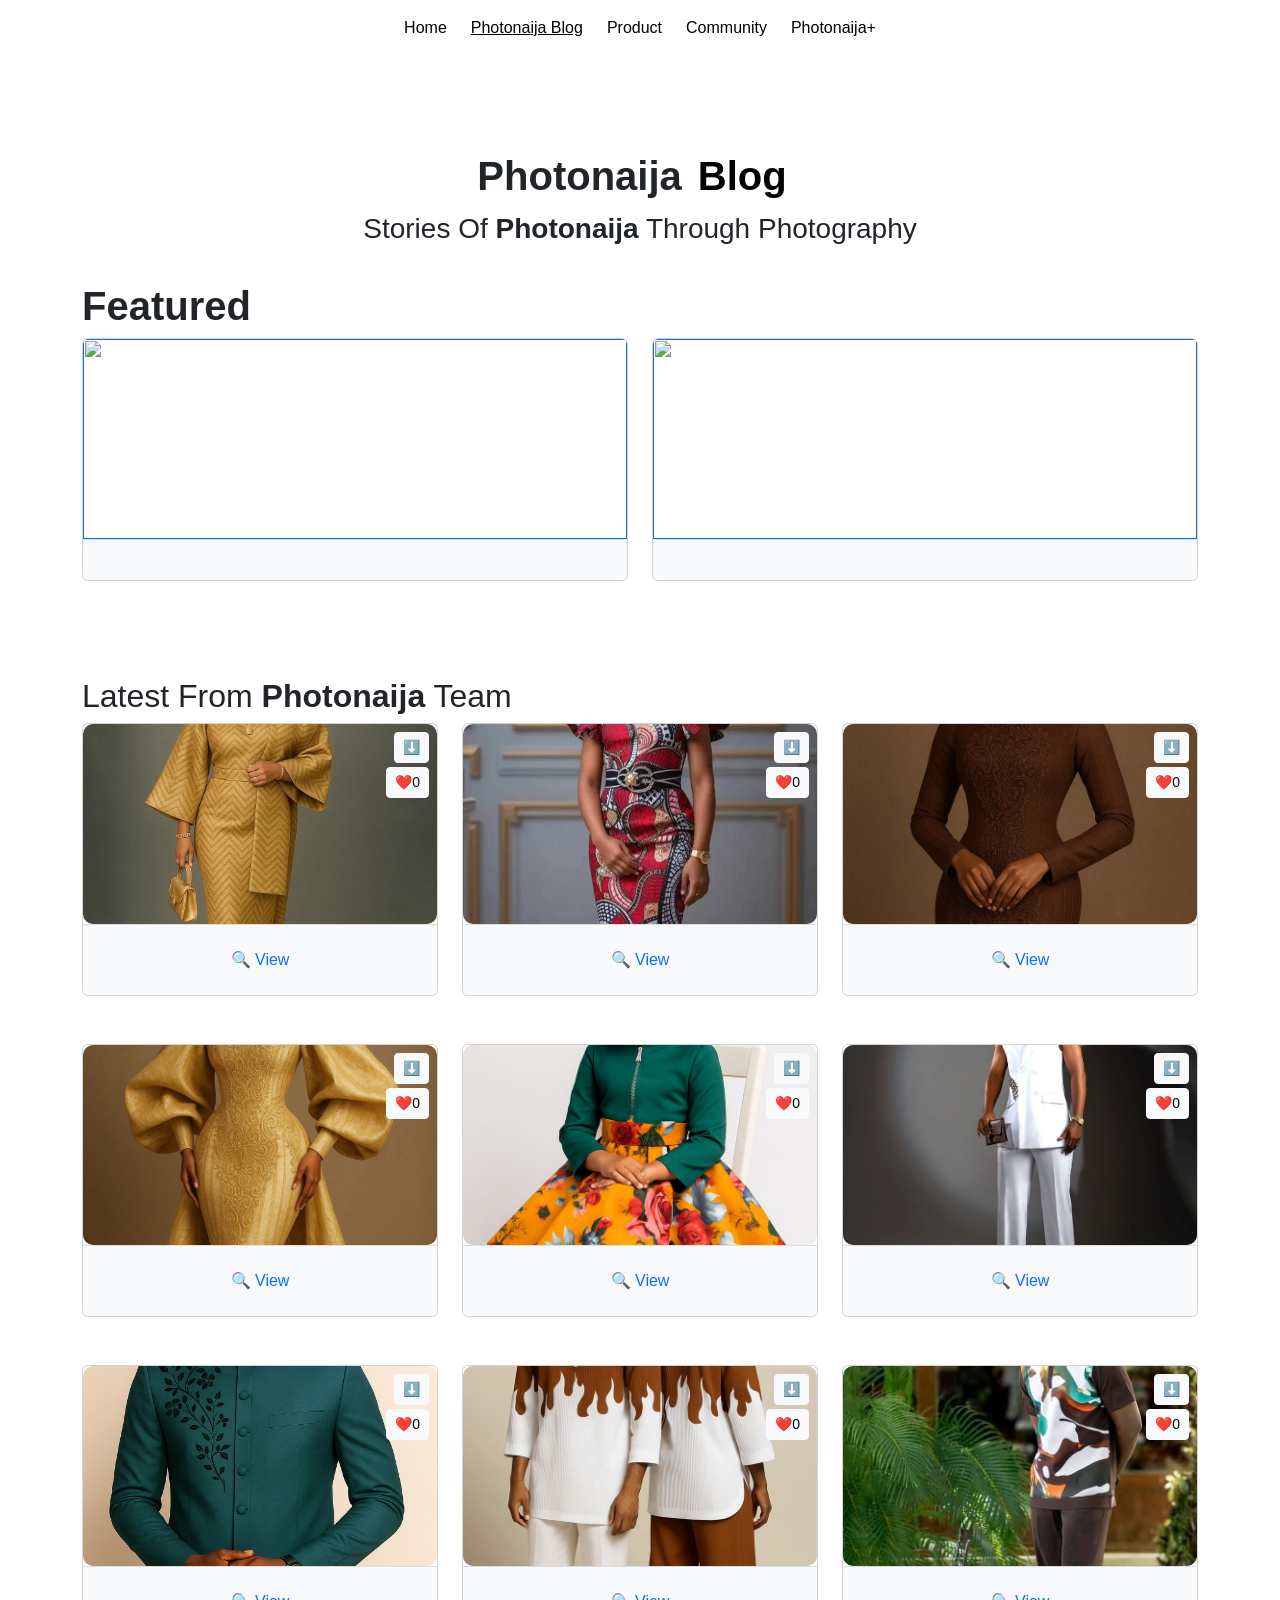
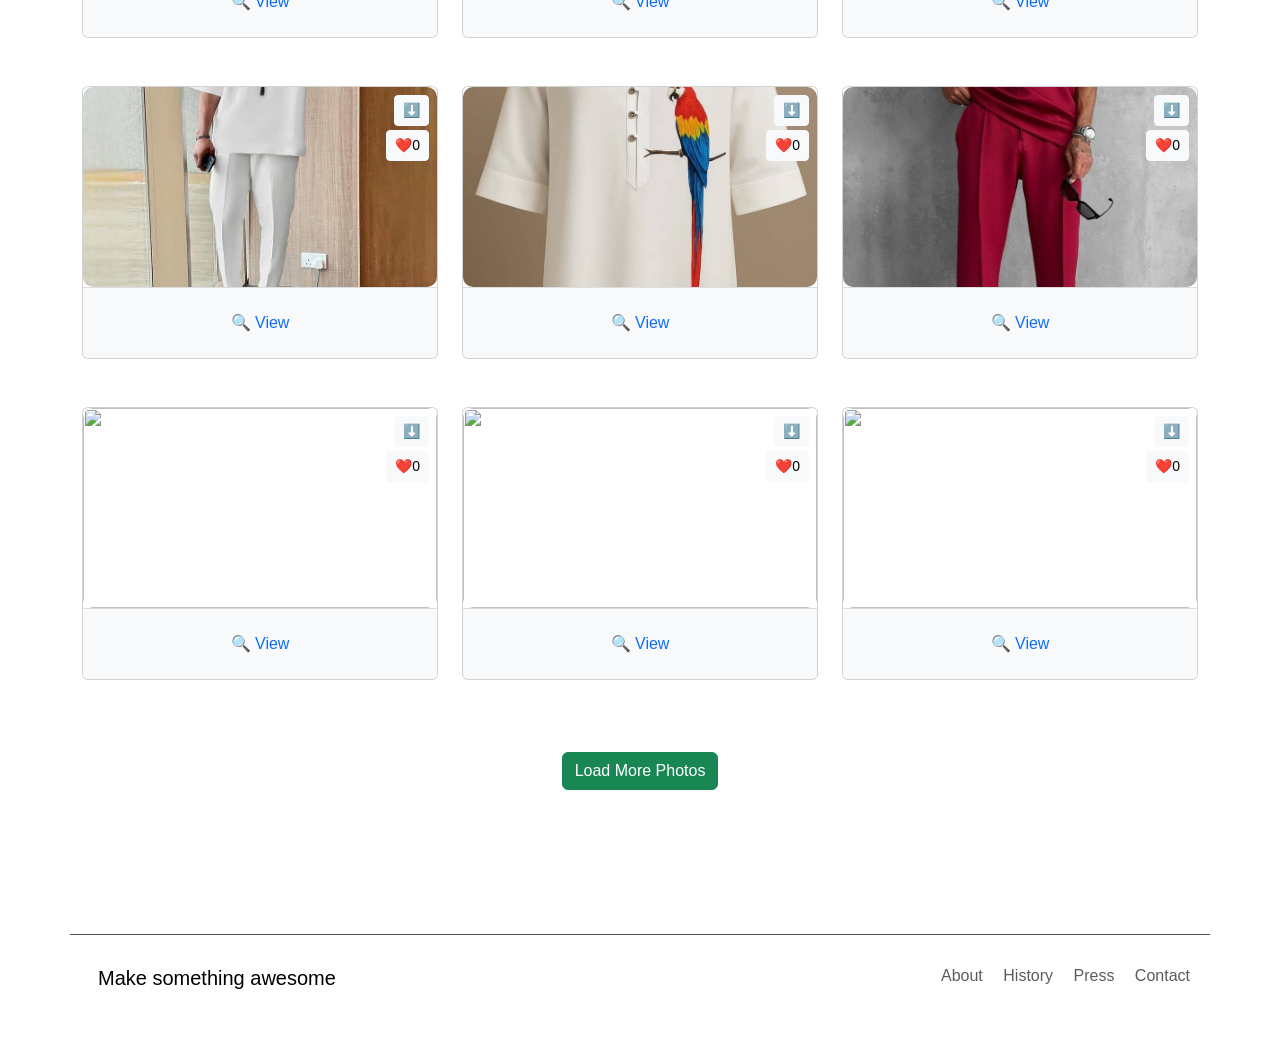
==== Html/blog.html @ ac81fcd6 "first commit" ====
<!DOCTYPE html>
<html lang="en">
<head>
  <meta charset="UTF-8">
  <meta name="viewport" content="width=device-width, initial-scale=1.0">
  <title>Africa Photos Gallery</title>
  <link href="https://cdn.jsdelivr.net/npm/bootstrap@5.3.3/dist/css/bootstrap.min.css" rel="stylesheet"
    integrity="sha384-QWTKZyjpPEjISv5WaRU9OFeRpok6YctnYmDr5pNlyT2bRjXh0JMhjY6hW+ALEwIH" crossorigin="anonymous">
  <link rel="stylesheet" href="https://cdnjs.cloudflare.com/ajax/libs/bootstrap-icons/1.10.0/font/bootstrap-icons.min.css">
  <link rel="stylesheet" href="/CSS/style.css">
</head>
<body id="top">

    <!-- Navbar -->
<nav class="navbar navbar-expand-lg navbar-light">
  <div class="container justify-content-between align-items-center">
    <button class="navbar-toggler border-0 shadow-none" type="button" data-bs-toggle="collapse" data-bs-target="#navbarNav">
      <span class="navbar-toggler-icon"></span>
    </button>
    <div class="collapse navbar-collapse justify-content-center" id="navbarNav">
      <ul class="navbar-nav justify-content-center d-flex gap-2">
        <li class="nav-item"><a class="nav-link text-black fw-normal" href="/index.html">Home</a></li>
        <li class="nav-item"><a class="nav-link active text-black fw-normal" href="/Html/blog.html">Photonaija<i class="bi bi-camera text-success"></i> Blog</a></li>
        <li class="nav-item"><a class="nav-link text-black fw-normal" href="/gallery.html">Product</a></li>
        <li class="nav-item"><a class="nav-link text-black fw-normal" href="/blog.html">Community</a></li>
        <li class="nav-item"><a class="nav-link text-black" href="/Html/naijaplus.html"><span class="fw-normal">Photonaija<i class="bi bi-camera text-success"></i>+</span></a></li>
      </ul>
    </div>
  </div>
</nav>

<!-- Hero Section -->
 <section id="blog_">
<section class="hero">
<div class="container text-center pt-5 mt-5">
  <h1><span class="fw-bold">Photonaija<i class="bi bi-camera text-success"></i></span><span class="text-black mx-3 fw-bold">Blog</span></h1>
  <div class="col1">
    <p class="fs-3">Stories Of <span class="fw-bold">Photonaija<i class="bi bi-camera text-success"></i></span> Through Photography</p>
  </div>
</div>
</section>

 <!-- Login/Signup Modal -->
    <div class="modal fade" id="loginModal" tabindex="-1">
      <div class="modal-dialog">
        <div class="modal-content">
          <div class="modal-header">
            <h5 class="modal-title" id="modalTitle">Login</h5>
            <button type="button" class="btn-close" data-bs-dismiss="modal"></button>
          </div>
          <div class="modal-body">
            <form id="authForm">
              <div class="mb-3">
                <label>Email address</label>
                <input type="email" id="email" class="form-control" required />
              </div>
              <div class="mb-3">
                <label>Password</label>
                <input type="password" id="password" class="form-control" required/>
              </div>
              <div class="mb-3 d-none" id="nameField">
                <label>Full Name</label>
                <input type="text" id="fullName" class="form-control" />
              </div>
              <button type="submit" class="btn btn-primary w-100" id="authBtn">
                Login
              </button>
            </form>
            <hr />
            <p class="text-center" id="toggleText">
              Don't have an account? <a href="#" id="toggleAuth">Signup here</a>
            </p>
          </div>
        </div>
      </div>
    </div>

<!--Main-->
<section class="container pt-3">
    <h1 class="fw-bold">Featured</h1>
    <div class="row">
      <div class="col-md-6 mb-4">
        <div class="card gallery-card">
        <a href="">
          <img src="" class="card-img-top" alt="">
          <div class="card-body">
            <h5 class="card-title"></h5></a>
          </div>
        </div>
      </div>
      <div class="col-md-6">
        <div class="card gallery-card">
        <a href="">
          <img src="" class="card-img-top" alt="">
          <div class="card-body">
            <h5 class="card-title"></h5></a>
          </div>
        </div>
      </div>
    </div>
</section>

<section class="container pt-5 mt-4">
    <h1 class="fs-2">Latest From <span class="fw-bold">Photonaija<i class="bi bi-camera text-success"></i></span> Team</h1>
    <div class="row gallery-group">                   <!--Group1-->
      <div class="col-sm-4 mb-4">
        <div class="card gallery-card position-relative overflow-hidden mb-4">
          <img src="/Images/Blog/Africa Aso-oke.jpg" class="card-img-top img-fluid gallery-img" alt="">
          <div class="overlay-buttons position-absolute top-0 end-0 m-2 d-flex flex-column align-items-end" style="display: none;">
          <a href="/Images/Blog/Africa Aso-oke.jpg" download class="btn btn-sm btn-light mb-1 protected" title="Download">⬇️</a>
          <button class="btn btn-sm btn-light" onclick="likeImage(this)" title="Like">
          ❤️<span class="like-count">0</span>
          </button>
          </div>
        <div class="card-body text-center">
          <button class="btn btn-link text-decoration-none" onclick="openModal('/Images/Blog/Africa Aso-oke.jpg')">🔍 View
          </button>
        </div>
        </div>
      </div>

      <div class="col-sm-4 mb-4">
        <div class="card gallery-card position-relative overflow-hidden mb-4">
          <img src="/Images/Blog/Ankara.jpg" class="card-img-top img-fluid gallery-img" alt="">
          <div class="overlay-buttons position-absolute top-0 end-0 m-2 d-flex flex-column align-items-end" style="display: none;">
          <a href="/Images/Blog/Ankara.jpg" download class="btn btn-sm btn-light mb-1 protected" title="Download">⬇️</a>
          <button class="btn btn-sm btn-light" onclick="likeImage(this)" title="Like">
          ❤️<span class="like-count">0</span>
          </button>
          </div>
        <div class="card-body text-center">
          <button class="btn btn-link text-decoration-none" onclick="openModal('/Images/Blog/Ankara.jpg')">🔍 View
          </button>
        </div>
        </div>
      </div>

      <div class="col-sm-4 mb-4">
        <div class="card gallery-card position-relative overflow-hidden mb-4">
          <img src="/Images/Blog/Attire.jpg" class="card-img-top img-fluid gallery-img" alt="">
          <div class="overlay-buttons position-absolute top-0 end-0 m-2 d-flex flex-column align-items-end" style="display: none;">
          <a href="/Images/Blog/Attire.jpg" download class="btn btn-sm btn-light mb-1 protected" title="Download">⬇️</a>
          <button class="btn btn-sm btn-light" onclick="likeImage(this)" title="Like">
          ❤️<span class="like-count">0</span>
          </button>
          </div>
        <div class="card-body text-center">
          <button class="btn btn-link text-decoration-none" onclick="openModal('/Images/Blog/Attire.jpg')">🔍 View
          </button>
        </div>
        </div>
      </div>

      <div class="col-sm-4 mb-4">
        <div class="card gallery-card position-relative overflow-hidden mb-4">
          <img src="/Images/Blog/Attire1.jpg" class="card-img-top img-fluid gallery-img" alt="">
          <div class="overlay-buttons position-absolute top-0 end-0 m-2 d-flex flex-column align-items-end" style="display: none;">
          <a href="/Images/Blog/Attire1.jpg" download class="btn btn-sm btn-light mb-1 protected" title="Download">⬇️</a>
          <button class="btn btn-sm btn-light" onclick="likeImage(this)" title="Like">
          ❤️<span class="like-count">0</span>
          </button>
          </div>
        <div class="card-body text-center">
          <button class="btn btn-link text-decoration-none" onclick="openModal('/Images/Blog/Attire1.jpg')">🔍 View
          </button>
        </div>
        </div>
      </div>

      <div class="col-sm-4 mb-4">
        <div class="card gallery-card position-relative overflow-hidden mb-4">
          <img src="/Images/Blog/Attire2.jpg" class="card-img-top img-fluid gallery-img" alt="">
          <div class="overlay-buttons position-absolute top-0 end-0 m-2 d-flex flex-column align-items-end" style="display: none;">
          <a href="/Images/Blog/Attire2.jpg" download class="btn btn-sm btn-light mb-1 protected" title="Download">⬇️</a>
          <button class="btn btn-sm btn-light" onclick="likeImage(this)" title="Like">
          ❤️<span class="like-count">0</span>
          </button>
          </div>
        <div class="card-body text-center">
          <button class="btn btn-link text-decoration-none" onclick="openModal('/Images/Blog/Attire2.jpg')">🔍 View
          </button>
        </div>
        </div>
      </div>

      <div class="col-sm-4 mb-4">
        <div class="card gallery-card position-relative overflow-hidden mb-4">
          <img src="/Images/Blog/fashion.jpg" class="card-img-top img-fluid gallery-img" alt="">
          <div class="overlay-buttons position-absolute top-0 end-0 m-2 d-flex flex-column align-items-end" style="display: none;">
          <a href="/Images/Blog/fashion.jpg" download class="btn btn-sm btn-light mb-1 protected" title="Download">⬇️</a>
          <button class="btn btn-sm btn-light" onclick="likeImage(this)" title="Like">
          ❤️<span class="like-count">0</span>
          </button>
          </div>
        <div class="card-body text-center">
          <button class="btn btn-link text-decoration-none" onclick="openModal('/Images/Blog/fashion.jpg')">🔍 View
          </button>
        </div>
        </div>
      </div>
      
       <div class="col-sm-4 mb-4">
        <div class="card gallery-card position-relative overflow-hidden mb-4">
          <img src="/Images/Blog/Kaftans.jpg" class="card-img-top img-fluid gallery-img" alt="">
          <div class="overlay-buttons position-absolute top-0 end-0 m-2 d-flex flex-column align-items-end" style="display: none;">
          <a href="/Images/Blog/Kaftans.jpg" download class="btn btn-sm btn-light mb-1 protected" title="Download">⬇️</a>
          <button class="btn btn-sm btn-light" onclick="likeImage(this)" title="Like">
          ❤️<span class="like-count">0</span>
          </button>
          </div>
        <div class="card-body text-center">
          <button class="btn btn-link text-decoration-none" onclick="openModal('/Images/Blog/Kaftans.jpg')">🔍 View
          </button>
        </div>
        </div>
      </div>

       <div class="col-sm-4 mb-4">
        <div class="card gallery-card position-relative overflow-hidden mb-4">
          <img src="/Images/Blog/Kaftans1.jpg" class="card-img-top img-fluid gallery-img" alt="">
          <div class="overlay-buttons position-absolute top-0 end-0 m-2 d-flex          flex-column align-items-end" style="display: none;">
          <a href="/Images/Blog/Kaftans1.jpg" download class="btn btn-sm btn-light mb-1 protected" title="Download">⬇️</a>
          <button class="btn btn-sm btn-light" onclick="likeImage(this)" title="Like">
          ❤️<span class="like-count">0</span>
          </button>
          </div>
        <div class="card-body text-center">
          <button class="btn btn-link text-decoration-none" onclick="openModal('/Images/Blog/Kaftans1.jpg')">🔍 View
          </button>
        </div>
        </div>
      </div>
      
       <div class="col-sm-4 mb-4">
        <div class="card gallery-card position-relative overflow-hidden mb-4">
          <img src="/Images/Blog/Kaftans2.jpg" class="card-img-top img-fluid gallery-img" alt="">
          <div class="overlay-buttons position-absolute top-0 end-0 m-2 d-flex          flex-column align-items-end" style="display: none;">
          <a href="/Images/Blog/Kaftans2.jpg" download class="btn btn-sm btn-light mb-1 protected" title="Download">⬇️</a>
          <button class="btn btn-sm btn-light" onclick="likeImage(this)" title="Like">
          ❤️<span class="like-count">0</span>
          </button>
          </div>
        <div class="card-body text-center">
          <button class="btn btn-link text-decoration-none" onclick="openModal('/Images/Blog/Kaftans2.jpg')">🔍 View
          </button>
        </div>
        </div>
      </div>
      
       <div class="col-sm-4 mb-4">
        <div class="card gallery-card position-relative overflow-hidden mb-4">
          <img src="/Images/Blog/Kaftans3.jpg" class="card-img-top img-fluid gallery-img" alt="">
          <div class="overlay-buttons position-absolute top-0 end-0 m-2 d-flex          flex-column align-items-end" style="display: none;">
          <a href="/Images/Blog/Kaftans3.jpg" download class="btn btn-sm btn-light mb-1 protected" title="Download">⬇️</a>
          <button class="btn btn-sm btn-light" onclick="likeImage(this)" title="Like">
          ❤️<span class="like-count">0</span>
          </button>
          </div>
        <div class="card-body text-center">
          <button class="btn btn-link text-decoration-none" onclick="openModal('/Images/Blog/Kaftans3.jpg')">🔍 View
          </button>
        </div>
        </div>
      </div>
      
       <div class="col-sm-4 mb-4">
        <div class="card gallery-card position-relative overflow-hidden mb-4">
          <img src="/Images/Blog/Kaftans4.jpg" class="card-img-top img-fluid gallery-img" alt="">
          <div class="overlay-buttons position-absolute top-0 end-0 m-2 d-flex          flex-column align-items-end" style="display: none;">
          <a href="/Images/Blog/Kaftans4.jpg" download class="btn btn-sm btn-light mb-1 protected" title="Download">⬇️</a>
          <button class="btn btn-sm btn-light" onclick="likeImage(this)" title="Like">
          ❤️<span class="like-count">0</span>
          </button>
          </div>
        <div class="card-body text-center">
          <button class="btn btn-link text-decoration-none" onclick="openModal('/Images/Blog/Kaftans4.jpg')">🔍 View
          </button>
        </div>
        </div>
      </div>
     
       <div class="col-sm-4 mb-4">
        <div class="card gallery-card position-relative overflow-hidden mb-4">
          <img src="/Images/Blog/Kaftans5.jpg" class="card-img-top img-fluid gallery-img" alt="">
          <div class="overlay-buttons position-absolute top-0 end-0 m-2 d-flex          flex-column align-items-end" style="display: none;">
          <a href="/Images/Blog/Kaftans5.jpg" download class="btn btn-sm btn-light mb-1 protected" title="Download">⬇️</a>
          <button class="btn btn-sm btn-light" onclick="likeImage(this)" title="Like">
          ❤️<span class="like-count">0</span>
          </button>
          </div>
        <div class="card-body text-center">
          <button class="btn btn-link text-decoration-none" onclick="openModal('/Images/Blog/Kaftans5.jpg')">🔍 View
          </button>
        </div>
        </div>
      </div>
     
       <div class="col-sm-4 mb-4">
        <div class="card gallery-card position-relative overflow-hidden mb-4">
          <img src="" class="card-img-top img-fluid gallery-img" alt="">
          <div class="overlay-buttons position-absolute top-0 end-0 m-2 d-flex          flex-column align-items-end" style="display: none;">
          <a href="" download class="btn btn-sm btn-light mb-1 protected" title="Download">⬇️</a>
          <button class="btn btn-sm btn-light" onclick="likeImage(this)" title="Like">
          ❤️<span class="like-count">0</span>
          </button>
          </div>
        <div class="card-body text-center">
          <button class="btn btn-link text-decoration-none" onclick="openModal('')">🔍 View
          </button>
        </div>
        </div>
      </div>
     
       <div class="col-sm-4 mb-4">
        <div class="card gallery-card position-relative overflow-hidden mb-4">
          <img src="" class="card-img-top img-fluid gallery-img" alt="">
          <div class="overlay-buttons position-absolute top-0 end-0 m-2 d-flex          flex-column align-items-end" style="display: none;">
          <a href="" download class="btn btn-sm btn-light mb-1 protected" title="Download">⬇️</a>
          <button class="btn btn-sm btn-light" onclick="likeImage(this)" title="Like">
          ❤️<span class="like-count">0</span>
          </button>
          </div>
        <div class="card-body text-center">
          <button class="btn btn-link text-decoration-none" onclick="openModal('')">🔍 View
          </button>
        </div>
        </div>
      </div>
      
       <div class="col-sm-4 mb-4">
        <div class="card gallery-card position-relative overflow-hidden mb-4">
          <img src="" class="card-img-top img-fluid gallery-img" alt="">
          <div class="overlay-buttons position-absolute top-0 end-0 m-2 d-flex          flex-column align-items-end" style="display: none;">
          <a href="" download class="btn btn-sm btn-light mb-1 protected" title="Download">⬇️</a>
          <button class="btn btn-sm btn-light" onclick="likeImage(this)" title="Like">
          ❤️<span class="like-count">0</span>
          </button>
          </div>
        <div class="card-body text-center">
          <button class="btn btn-link text-decoration-none" onclick="openModal('')">🔍 View
          </button>
        </div>
        </div>
      </div>
    </div>
      
    <div class="row gallery-group">                   <!--Group2-->
         <div class="col-sm-4 mb-4">
        <div class="card gallery-card position-relative overflow-hidden mb-4">
          <img src="" class="card-img-top img-fluid gallery-img" alt="">
          <div class="overlay-buttons position-absolute top-0 end-0 m-2 d-flex          flex-column align-items-end" style="display: none;">
          <a href="" download class="btn btn-sm btn-light mb-1 protected" title="Download">⬇️</a>
          <button class="btn btn-sm btn-light" onclick="likeImage(this)" title="Like">
          ❤️<span class="like-count">0</span>
          </button>
          </div>
        <div class="card-body text-center">
          <button class="btn btn-link text-decoration-none" onclick="openModal('')">🔍 View
          </button>
        </div>
        </div>
      </div>

       <div class="col-sm-4 mb-4">
        <div class="card gallery-card position-relative overflow-hidden mb-4">
          <img src="" class="card-img-top img-fluid gallery-img" alt="">
          <div class="overlay-buttons position-absolute top-0 end-0 m-2 d-flex          flex-column align-items-end" style="display: none;">
          <a href="" download class="btn btn-sm btn-light mb-1 protected" title="Download">⬇️</a>
          <button class="btn btn-sm btn-light" onclick="likeImage(this)" title="Like">
          ❤️<span class="like-count">0</span>
          </button>
          </div>
        <div class="card-body text-center">
          <button class="btn btn-link text-decoration-none" onclick="openModal('')">🔍 View
          </button>
        </div>
        </div>
      </div>
      
      <div class="col-sm-4 mb-4">
        <div class="card gallery-card position-relative overflow-hidden mb-4">
          <img src="" class="card-img-top img-fluid gallery-img" alt="">
          <div class="overlay-buttons position-absolute top-0 end-0 m-2 d-flex          flex-column align-items-end" style="display: none;">
          <a href="" download class="btn btn-sm btn-light mb-1 protected" title="Download">⬇️</a>
          <button class="btn btn-sm btn-light" onclick="likeImage(this)" title="Like">
          ❤️<span class="like-count">0</span>
          </button>
          </div>
        <div class="card-body text-center">
          <button class="btn btn-link text-decoration-none" onclick="openModal('')">🔍 View
          </button>
        </div>
        </div>
      </div>

      <div class="col-sm-4 mb-4">
        <div class="card gallery-card position-relative overflow-hidden mb-4">
          <img src="" class="card-img-top img-fluid gallery-img" alt="">
          <div class="overlay-buttons position-absolute top-0 end-0 m-2 d-flex          flex-column align-items-end" style="display: none;">
          <a href="" download class="btn btn-sm btn-light mb-1 protected" title="Download">⬇️</a>
          <button class="btn btn-sm btn-light" onclick="likeImage(this)" title="Like">
          ❤️<span class="like-count">0</span>
          </button>
          </div>
        <div class="card-body text-center">
          <button class="btn btn-link text-decoration-none" onclick="openModal('')">🔍 View
          </button>
        </div>
        </div>
      </div>

      <div class="col-sm-4 mb-4">
        <div class="card gallery-card position-relative overflow-hidden mb-4">
          <img src="" class="card-img-top img-fluid gallery-img" alt="">
          <div class="overlay-buttons position-absolute top-0 end-0 m-2 d-flex          flex-column align-items-end" style="display: none;">
          <a href="" download class="btn btn-sm btn-light mb-1 protected" title="Download">⬇️</a>
          <button class="btn btn-sm btn-light" onclick="likeImage(this)" title="Like">
          ❤️<span class="like-count">0</span>
          </button>
          </div>
        <div class="card-body text-center">
          <button class="btn btn-link text-decoration-none" onclick="openModal('')">🔍 View
          </button>
        </div>
        </div>
      </div>

      <div class="col-sm-4 mb-4">
        <div class="card gallery-card position-relative overflow-hidden mb-4">
          <img src="" class="card-img-top img-fluid gallery-img" alt="">
          <div class="overlay-buttons position-absolute top-0 end-0 m-2 d-flex          flex-column align-items-end" style="display: none;">
          <a href="" download class="btn btn-sm btn-light mb-1 protected" title="Download">⬇️</a>
          <button class="btn btn-sm btn-light" onclick="likeImage(this)" title="Like">
          ❤️<span class="like-count">0</span>
          </button>
          </div>
        <div class="card-body text-center">
          <button class="btn btn-link text-decoration-none" onclick="openModal('')">🔍 View
          </button>
        </div>
        </div>
      </div>

      <div class="col-sm-4 mb-4">
        <div class="card gallery-card position-relative overflow-hidden mb-4">
          <img src="" class="card-img-top img-fluid gallery-img" alt="">
          <div class="overlay-buttons position-absolute top-0 end-0 m-2 d-flex          flex-column align-items-end" style="display: none;">
          <a href="" download class="btn btn-sm btn-light mb-1 protected" title="Download">⬇️</a>
          <button class="btn btn-sm btn-light" onclick="likeImage(this)" title="Like">
          ❤️<span class="like-count">0</span>
          </button>
          </div>
        <div class="card-body text-center">
          <button class="btn btn-link text-decoration-none" onclick="openModal('')">🔍 View
          </button>
        </div>
        </div>
      </div>

      <div class="col-sm-4 mb-4">
        <div class="card gallery-card position-relative overflow-hidden mb-4">
          <img src="" class="card-img-top img-fluid gallery-img" alt="">
          <div class="overlay-buttons position-absolute top-0 end-0 m-2 d-flex          flex-column align-items-end" style="display: none;">
          <a href="" download class="btn btn-sm btn-light mb-1 protected" title="Download">⬇️</a>
          <button class="btn btn-sm btn-light" onclick="likeImage(this)" title="Like">
          ❤️<span class="like-count">0</span>
          </button>
          </div>
        <div class="card-body text-center">
          <button class="btn btn-link text-decoration-none" onclick="openModal('')">🔍 View
          </button>
        </div>
        </div>
      </div>

      <div class="col-sm-4 mb-4">
        <div class="card gallery-card position-relative overflow-hidden mb-4">
          <img src="" class="card-img-top img-fluid gallery-img" alt="">
          <div class="overlay-buttons position-absolute top-0 end-0 m-2 d-flex          flex-column align-items-end" style="display: none;">
          <a href="" download class="btn btn-sm btn-light mb-1 protected" title="Download">⬇️</a>
          <button class="btn btn-sm btn-light" onclick="likeImage(this)" title="Like">
          ❤️<span class="like-count">0</span>
          </button>
          </div>
        <div class="card-body text-center">
          <button class="btn btn-link text-decoration-none" onclick="openModal('')">🔍 View
          </button>
        </div>
        </div>
      </div>

      <div class="col-sm-4 mb-4">
        <div class="card gallery-card position-relative overflow-hidden mb-4">
          <img src="" class="card-img-top img-fluid gallery-img" alt="">
          <div class="overlay-buttons position-absolute top-0 end-0 m-2 d-flex          flex-column align-items-end" style="display: none;">
          <a href="" download class="btn btn-sm btn-light mb-1 protected" title="Download">⬇️</a>
          <button class="btn btn-sm btn-light" onclick="likeImage(this)" title="Like">
          ❤️<span class="like-count">0</span>
          </button>
          </div>
        <div class="card-body text-center">
          <button class="btn btn-link text-decoration-none" onclick="openModal('')">🔍 View
          </button>
        </div>
        </div>
      </div>

      <div class="col-sm-4 mb-4">
        <div class="card gallery-card position-relative overflow-hidden mb-4">
          <img src="" class="card-img-top img-fluid gallery-img" alt="">
          <div class="overlay-buttons position-absolute top-0 end-0 m-2 d-flex          flex-column align-items-end" style="display: none;">
          <a href="" download class="btn btn-sm btn-light mb-1 protected" title="Download">⬇️</a>
          <button class="btn btn-sm btn-light" onclick="likeImage(this)" title="Like">
          ❤️<span class="like-count">0</span>
          </button>
          </div>
        <div class="card-body text-center">
          <button class="btn btn-link text-decoration-none" onclick="openModal('')">🔍 View
          </button>
        </div>
        </div>
      </div>

      <div class="col-sm-4 mb-4">
        <div class="card gallery-card position-relative overflow-hidden mb-4">
          <img src="" class="card-img-top img-fluid gallery-img" alt="">
          <div class="overlay-buttons position-absolute top-0 end-0 m-2 d-flex          flex-column align-items-end" style="display: none;">
          <a href="" download class="btn btn-sm btn-light mb-1 protected" title="Download">⬇️</a>
          <button class="btn btn-sm btn-light" onclick="likeImage(this)" title="Like">
          ❤️<span class="like-count">0</span>
          </button>
          </div>
        <div class="card-body text-center">
          <button class="btn btn-link text-decoration-none" onclick="openModal('')">🔍 View
          </button>
        </div>
        </div>
      </div>

      <div class="col-sm-4 mb-4">
        <div class="card gallery-card position-relative overflow-hidden mb-4">
          <img src="" class="card-img-top img-fluid gallery-img" alt="">
          <div class="overlay-buttons position-absolute top-0 end-0 m-2 d-flex          flex-column align-items-end" style="display: none;">
          <a href="" download class="btn btn-sm btn-light mb-1 protected" title="Download">⬇️</a>
          <button class="btn btn-sm btn-light" onclick="likeImage(this)" title="Like">
          ❤️<span class="like-count">0</span>
          </button>
          </div>
        <div class="card-body text-center">
          <button class="btn btn-link text-decoration-none" onclick="openModal('')">🔍 View
          </button>
        </div>
        </div>
      </div>

      <div class="col-sm-4 mb-4">
        <div class="card gallery-card position-relative overflow-hidden mb-4">
          <img src="" class="card-img-top img-fluid gallery-img" alt="">
          <div class="overlay-buttons position-absolute top-0 end-0 m-2 d-flex          flex-column align-items-end" style="display: none;">
          <a href="" download class="btn btn-sm btn-light mb-1 protected" title="Download">⬇️</a>
          <button class="btn btn-sm btn-light" onclick="likeImage(this)" title="Like">
          ❤️<span class="like-count">0</span>
          </button>
          </div>
        <div class="card-body text-center">
          <button class="btn btn-link text-decoration-none" onclick="openModal('')">🔍 View
          </button>
        </div>
        </div>
      </div>

      <div class="col-sm-4 mb-4">
        <div class="card gallery-card position-relative overflow-hidden mb-4">
          <img src="" class="card-img-top img-fluid gallery-img" alt="">
          <div class="overlay-buttons position-absolute top-0 end-0 m-2 d-flex          flex-column align-items-end" style="display: none;">
          <a href="" download class="btn btn-sm btn-light mb-1 protected" title="Download">⬇️</a>
          <button class="btn btn-sm btn-light" onclick="likeImage(this)" title="Like">
          ❤️<span class="like-count">0</span>
          </button>
          </div>
        <div class="card-body text-center">
          <button class="btn btn-link text-decoration-none" onclick="openModal('')">🔍 View
          </button>
        </div>
        </div>
      </div>
    </div>

    <div class="row gallery-group">                   <!--Group3-->
      <div class="col-sm-4 mb-4">
        <div class="card gallery-card position-relative overflow-hidden mb-4">
          <img src="" class="card-img-top img-fluid gallery-img" alt="">
          <div class="overlay-buttons position-absolute top-0 end-0 m-2 d-flex          flex-column align-items-end" style="display: none;">
          <a href="" download class="btn btn-sm btn-light mb-1 protected" title="Download">⬇️</a>
          <button class="btn btn-sm btn-light" onclick="likeImage(this)" title="Like">
          ❤️<span class="like-count">0</span>
          </button>
          </div>
        <div class="card-body text-center">
          <button class="btn btn-link text-decoration-none" onclick="openModal('')">🔍 View
          </button>
        </div>
        </div>
      </div>

      <div class="col-sm-4 mb-4">
        <div class="card gallery-card position-relative overflow-hidden mb-4">
          <img src="" class="card-img-top img-fluid gallery-img" alt="">
          <div class="overlay-buttons position-absolute top-0 end-0 m-2 d-flex          flex-column align-items-end" style="display: none;">
          <a href="" download class="btn btn-sm btn-light mb-1 protected" title="Download">⬇️</a>
          <button class="btn btn-sm btn-light" onclick="likeImage(this)" title="Like">
          ❤️<span class="like-count">0</span>
          </button>
          </div>
        <div class="card-body text-center">
          <button class="btn btn-link text-decoration-none" onclick="openModal('')">🔍 View
          </button>
        </div>
        </div>
      </div>

      <div class="col-sm-4 mb-4">
        <div class="card gallery-card position-relative overflow-hidden mb-4">
          <img src="" class="card-img-top img-fluid gallery-img" alt="">
          <div class="overlay-buttons position-absolute top-0 end-0 m-2 d-flex          flex-column align-items-end" style="display: none;">
          <a href="" download class="btn btn-sm btn-light mb-1 protected" title="Download">⬇️</a>
          <button class="btn btn-sm btn-light" onclick="likeImage(this)" title="Like">
          ❤️<span class="like-count">0</span>
          </button>
          </div>
        <div class="card-body text-center">
          <button class="btn btn-link text-decoration-none" onclick="openModal('')">🔍 View
          </button>
        </div>
        </div>
      </div>

      <div class="col-sm-4 mb-4">
        <div class="card gallery-card position-relative overflow-hidden mb-4">
          <img src="" class="card-img-top img-fluid gallery-img" alt="">
          <div class="overlay-buttons position-absolute top-0 end-0 m-2 d-flex          flex-column align-items-end" style="display: none;">
          <a href="" download class="btn btn-sm btn-light mb-1 protected" title="Download">⬇️</a>
          <button class="btn btn-sm btn-light" onclick="likeImage(this)" title="Like">
          ❤️<span class="like-count">0</span>
          </button>
          </div>
        <div class="card-body text-center">
          <button class="btn btn-link text-decoration-none" onclick="openModal('')">🔍 View
          </button>
        </div>
        </div>
      </div>

      <div class="col-sm-4 mb-4">
        <div class="card gallery-card position-relative overflow-hidden mb-4">
          <img src="" class="card-img-top img-fluid gallery-img" alt="">
          <div class="overlay-buttons position-absolute top-0 end-0 m-2 d-flex          flex-column align-items-end" style="display: none;">
          <a href="" download class="btn btn-sm btn-light mb-1 protected" title="Download">⬇️</a>
          <button class="btn btn-sm btn-light" onclick="likeImage(this)" title="Like">
          ❤️<span class="like-count">0</span>
          </button>
          </div>
        <div class="card-body text-center">
          <button class="btn btn-link text-decoration-none" onclick="openModal('')">🔍 View
          </button>
        </div>
        </div>
      </div>

      <div class="col-sm-4 mb-4">
        <div class="card gallery-card position-relative overflow-hidden mb-4">
          <img src="" class="card-img-top img-fluid gallery-img" alt="">
          <div class="overlay-buttons position-absolute top-0 end-0 m-2 d-flex          flex-column align-items-end" style="display: none;">
          <a href="" download class="btn btn-sm btn-light mb-1 protected" title="Download">⬇️</a>
          <button class="btn btn-sm btn-light" onclick="likeImage(this)" title="Like">
          ❤️<span class="like-count">0</span>
          </button>
          </div>
        <div class="card-body text-center">
          <button class="btn btn-link text-decoration-none" onclick="openModal('')">🔍 View
          </button>
        </div>
        </div>
      </div>

      <div class="col-sm-4 mb-4">
        <div class="card gallery-card position-relative overflow-hidden mb-4">
          <img src="" class="card-img-top img-fluid gallery-img" alt="">
          <div class="overlay-buttons position-absolute top-0 end-0 m-2 d-flex          flex-column align-items-end" style="display: none;">
          <a href="" download class="btn btn-sm btn-light mb-1 protected" title="Download">⬇️</a>
          <button class="btn btn-sm btn-light" onclick="likeImage(this)" title="Like">
          ❤️<span class="like-count">0</span>
          </button>
          </div>
        <div class="card-body text-center">
          <button class="btn btn-link text-decoration-none" onclick="openModal('')">🔍 View
          </button>
        </div>
        </div>
      </div>

      <div class="col-sm-4 mb-4">
        <div class="card gallery-card position-relative overflow-hidden mb-4">
          <img src="" class="card-img-top img-fluid gallery-img" alt="">
          <div class="overlay-buttons position-absolute top-0 end-0 m-2 d-flex          flex-column align-items-end" style="display: none;">
          <a href="" download class="btn btn-sm btn-light mb-1 protected" title="Download">⬇️</a>
          <button class="btn btn-sm btn-light" onclick="likeImage(this)" title="Like">
          ❤️<span class="like-count">0</span>
          </button>
          </div>
        <div class="card-body text-center">
          <button class="btn btn-link text-decoration-none" onclick="openModal('')">🔍 View
          </button>
        </div>
        </div>
      </div>

      <div class="col-sm-4 mb-4">
        <div class="card gallery-card position-relative overflow-hidden mb-4">
          <img src="" class="card-img-top img-fluid gallery-img" alt="">
          <div class="overlay-buttons position-absolute top-0 end-0 m-2 d-flex          flex-column align-items-end" style="display: none;">
          <a href="" download class="btn btn-sm btn-light mb-1 protected" title="Download">⬇️</a>
          <button class="btn btn-sm btn-light" onclick="likeImage(this)" title="Like">
          ❤️<span class="like-count">0</span>
          </button>
          </div>
        <div class="card-body text-center">
          <button class="btn btn-link text-decoration-none" onclick="openModal('')">🔍 View
          </button>
        </div>
        </div>
      </div>

      <div class="col-sm-4 mb-4">
        <div class="card gallery-card position-relative overflow-hidden mb-4">
          <img src="" class="card-img-top img-fluid gallery-img" alt="">
          <div class="overlay-buttons position-absolute top-0 end-0 m-2 d-flex          flex-column align-items-end" style="display: none;">
          <a href="" download class="btn btn-sm btn-light mb-1 protected" title="Download">⬇️</a>
          <button class="btn btn-sm btn-light" onclick="likeImage(this)" title="Like">
          ❤️<span class="like-count">0</span>
          </button>
          </div>
        <div class="card-body text-center">
          <button class="btn btn-link text-decoration-none" onclick="openModal('')">🔍 View
          </button>
        </div>
        </div>
      </div>

      <div class="col-sm-4 mb-4">
        <div class="card gallery-card position-relative overflow-hidden mb-4">
          <img src="" class="card-img-top img-fluid gallery-img" alt="">
          <div class="overlay-buttons position-absolute top-0 end-0 m-2 d-flex          flex-column align-items-end" style="display: none;">
          <a href="" download class="btn btn-sm btn-light mb-1 protected" title="Download">⬇️</a>
          <button class="btn btn-sm btn-light" onclick="likeImage(this)" title="Like">
          ❤️<span class="like-count">0</span>
          </button>
          </div>
        <div class="card-body text-center">
          <button class="btn btn-link text-decoration-none" onclick="openModal('')">🔍 View
          </button>
        </div>
        </div>
      </div>

      <div class="col-sm-4 mb-4">
        <div class="card gallery-card position-relative overflow-hidden mb-4">
          <img src="" class="card-img-top img-fluid gallery-img" alt="">
          <div class="overlay-buttons position-absolute top-0 end-0 m-2 d-flex          flex-column align-items-end" style="display: none;">
          <a href="" download class="btn btn-sm btn-light mb-1 protected" title="Download">⬇️</a>
          <button class="btn btn-sm btn-light" onclick="likeImage(this)" title="Like">
          ❤️<span class="like-count">0</span>
          </button>
          </div>
        <div class="card-body text-center">
          <button class="btn btn-link text-decoration-none" onclick="openModal('')">🔍 View
          </button>
        </div>
        </div>
      </div>

      <div class="col-sm-4 mb-4">
        <div class="card gallery-card position-relative overflow-hidden mb-4">
          <img src="" class="card-img-top img-fluid gallery-img" alt="">
          <div class="overlay-buttons position-absolute top-0 end-0 m-2 d-flex          flex-column align-items-end" style="display: none;">
          <a href="" download class="btn btn-sm btn-light mb-1 protected" title="Download">⬇️</a>
          <button class="btn btn-sm btn-light" onclick="likeImage(this)" title="Like">
          ❤️<span class="like-count">0</span>
          </button>
          </div>
        <div class="card-body text-center">
          <button class="btn btn-link text-decoration-none" onclick="openModal('')">🔍 View
          </button>
        </div>
        </div>
      </div>

      <div class="col-sm-4 mb-4">
        <div class="card gallery-card position-relative overflow-hidden mb-4">
          <img src="" class="card-img-top img-fluid gallery-img" alt="">
          <div class="overlay-buttons position-absolute top-0 end-0 m-2 d-flex          flex-column align-items-end" style="display: none;">
          <a href="" download class="btn btn-sm btn-light mb-1 protected" title="Download">⬇️</a>
          <button class="btn btn-sm btn-light" onclick="likeImage(this)" title="Like">
          ❤️<span class="like-count">0</span>
          </button>
          </div>
        <div class="card-body text-center">
          <button class="btn btn-link text-decoration-none" onclick="openModal('')">🔍 View
          </button>
        </div>
        </div>
      </div>

      <div class="col-sm-4 mb-4">
        <div class="card gallery-card position-relative overflow-hidden mb-4">
          <img src="" class="card-img-top img-fluid gallery-img" alt="">
          <div class="overlay-buttons position-absolute top-0 end-0 m-2 d-flex          flex-column align-items-end" style="display: none;">
          <a href="" download class="btn btn-sm btn-light mb-1 protected" title="Download">⬇️</a>
          <button class="btn btn-sm btn-light" onclick="likeImage(this)" title="Like">
          ❤️<span class="like-count">0</span>
          </button>
          </div>
        <div class="card-body text-center">
          <button class="btn btn-link text-decoration-none" onclick="openModal('')">🔍 View
          </button>
        </div>
        </div>
      </div>
    </div>

    <div class="row gallery-group">                   <!--Group4-->
      <div class="col-sm-4 mb-4">
        <div class="card gallery-card position-relative overflow-hidden mb-4">
          <img src="" class="card-img-top img-fluid gallery-img" alt="">
          <div class="overlay-buttons position-absolute top-0 end-0 m-2 d-flex          flex-column align-items-end" style="display: none;">
          <a href="" download class="btn btn-sm btn-light mb-1 protected" title="Download">⬇️</a>
          <button class="btn btn-sm btn-light" onclick="likeImage(this)" title="Like">
          ❤️<span class="like-count">0</span>
          </button>
          </div>
        <div class="card-body text-center">
          <button class="btn btn-link text-decoration-none" onclick="openModal('')">🔍 View
          </button>
        </div>
        </div>
      </div>

      <div class="col-sm-4 mb-4">
        <div class="card gallery-card position-relative overflow-hidden mb-4">
          <img src="" class="card-img-top img-fluid gallery-img" alt="">
          <div class="overlay-buttons position-absolute top-0 end-0 m-2 d-flex          flex-column align-items-end" style="display: none;">
          <a href="" download class="btn btn-sm btn-light mb-1 protected" title="Download">⬇️</a>
          <button class="btn btn-sm btn-light" onclick="likeImage(this)" title="Like">
          ❤️<span class="like-count">0</span>
          </button>
          </div>
        <div class="card-body text-center">
          <button class="btn btn-link text-decoration-none" onclick="openModal('')">🔍 View
          </button>
        </div>
        </div>
      </div>

      <div class="col-sm-4 mb-4">
        <div class="card gallery-card position-relative overflow-hidden mb-4">
          <img src="" class="card-img-top img-fluid gallery-img" alt="">
          <div class="overlay-buttons position-absolute top-0 end-0 m-2 d-flex          flex-column align-items-end" style="display: none;">
          <a href="" download class="btn btn-sm btn-light mb-1 protected" title="Download">⬇️</a>
          <button class="btn btn-sm btn-light" onclick="likeImage(this)" title="Like">
          ❤️<span class="like-count">0</span>
          </button>
          </div>
        <div class="card-body text-center">
          <button class="btn btn-link text-decoration-none" onclick="openModal('')">🔍 View
          </button>
        </div>
        </div>
      </div>

      <div class="col-sm-4 mb-4">
        <div class="card gallery-card position-relative overflow-hidden mb-4">
          <img src="" class="card-img-top img-fluid gallery-img" alt="">
          <div class="overlay-buttons position-absolute top-0 end-0 m-2 d-flex          flex-column align-items-end" style="display: none;">
          <a href="" download class="btn btn-sm btn-light mb-1 protected" title="Download">⬇️</a>
          <button class="btn btn-sm btn-light" onclick="likeImage(this)" title="Like">
          ❤️<span class="like-count">0</span>
          </button>
          </div>
        <div class="card-body text-center">
          <button class="btn btn-link text-decoration-none" onclick="openModal('')">🔍 View
          </button>
        </div>
        </div>
      </div>

      <div class="col-sm-4 mb-4">
        <div class="card gallery-card position-relative overflow-hidden mb-4">
          <img src="" class="card-img-top img-fluid gallery-img" alt="">
          <div class="overlay-buttons position-absolute top-0 end-0 m-2 d-flex          flex-column align-items-end" style="display: none;">
          <a href="" download class="btn btn-sm btn-light mb-1 protected" title="Download">⬇️</a>
          <button class="btn btn-sm btn-light" onclick="likeImage(this)" title="Like">
          ❤️<span class="like-count">0</span>
          </button>
          </div>
        <div class="card-body text-center">
          <button class="btn btn-link text-decoration-none" onclick="openModal('')">🔍 View
          </button>
        </div>
        </div>
      </div>

      <div class="col-sm-4 mb-4">
        <div class="card gallery-card position-relative overflow-hidden mb-4">
          <img src="" class="card-img-top img-fluid gallery-img" alt="">
          <div class="overlay-buttons position-absolute top-0 end-0 m-2 d-flex          flex-column align-items-end" style="display: none;">
          <a href="" download class="btn btn-sm btn-light mb-1 protected" title="Download">⬇️</a>
          <button class="btn btn-sm btn-light" onclick="likeImage(this)" title="Like">
          ❤️<span class="like-count">0</span>
          </button>
          </div>
        <div class="card-body text-center">
          <button class="btn btn-link text-decoration-none" onclick="openModal('')">🔍 View
          </button>
        </div>
        </div>
      </div>

      <div class="col-sm-4 mb-4">
        <div class="card gallery-card position-relative overflow-hidden mb-4">
          <img src="" class="card-img-top img-fluid gallery-img" alt="">
          <div class="overlay-buttons position-absolute top-0 end-0 m-2 d-flex          flex-column align-items-end" style="display: none;">
          <a href="" download class="btn btn-sm btn-light mb-1 protected" title="Download">⬇️</a>
          <button class="btn btn-sm btn-light" onclick="likeImage(this)" title="Like">
          ❤️<span class="like-count">0</span>
          </button>
          </div>
        <div class="card-body text-center">
          <button class="btn btn-link text-decoration-none" onclick="openModal('')">🔍 View
          </button>
        </div>
        </div>
      </div>

      <div class="col-sm-4 mb-4">
        <div class="card gallery-card position-relative overflow-hidden mb-4">
          <img src="" class="card-img-top img-fluid gallery-img" alt="">
          <div class="overlay-buttons position-absolute top-0 end-0 m-2 d-flex          flex-column align-items-end" style="display: none;">
          <a href="" download class="btn btn-sm btn-light mb-1 protected" title="Download">⬇️</a>
          <button class="btn btn-sm btn-light" onclick="likeImage(this)" title="Like">
          ❤️<span class="like-count">0</span>
          </button>
          </div>
        <div class="card-body text-center">
          <button class="btn btn-link text-decoration-none" onclick="openModal('')">🔍 View
          </button>
        </div>
        </div>
      </div>

      <div class="col-sm-4 mb-4">
        <div class="card gallery-card position-relative overflow-hidden mb-4">
          <img src="" class="card-img-top img-fluid gallery-img" alt="">
          <div class="overlay-buttons position-absolute top-0 end-0 m-2 d-flex          flex-column align-items-end" style="display: none;">
          <a href="" download class="btn btn-sm btn-light mb-1 protected" title="Download">⬇️</a>
          <button class="btn btn-sm btn-light" onclick="likeImage(this)" title="Like">
          ❤️<span class="like-count">0</span>
          </button>
          </div>
        <div class="card-body text-center">
          <button class="btn btn-link text-decoration-none" onclick="openModal('')">🔍 View
          </button>
        </div>
        </div>
      </div>

      <div class="col-sm-4 mb-4">
        <div class="card gallery-card position-relative overflow-hidden mb-4">
          <img src="" class="card-img-top img-fluid gallery-img" alt="">
          <div class="overlay-buttons position-absolute top-0 end-0 m-2 d-flex          flex-column align-items-end" style="display: none;">
          <a href="" download class="btn btn-sm btn-light mb-1 protected" title="Download">⬇️</a>
          <button class="btn btn-sm btn-light" onclick="likeImage(this)" title="Like">
          ❤️<span class="like-count">0</span>
          </button>
          </div>
        <div class="card-body text-center">
          <button class="btn btn-link text-decoration-none" onclick="openModal('')">🔍 View
          </button>
        </div>
        </div>
      </div>

      <div class="col-sm-4 mb-4">
        <div class="card gallery-card position-relative overflow-hidden mb-4">
          <img src="" class="card-img-top img-fluid gallery-img" alt="">
          <div class="overlay-buttons position-absolute top-0 end-0 m-2 d-flex          flex-column align-items-end" style="display: none;">
          <a href="" download class="btn btn-sm btn-light mb-1 protected" title="Download">⬇️</a>
          <button class="btn btn-sm btn-light" onclick="likeImage(this)" title="Like">
          ❤️<span class="like-count">0</span>
          </button>
          </div>
        <div class="card-body text-center">
          <button class="btn btn-link text-decoration-none" onclick="openModal('')">🔍 View
          </button>
        </div>
        </div>
      </div>

      <div class="col-sm-4 mb-4">
        <div class="card gallery-card position-relative overflow-hidden mb-4">
          <img src="" class="card-img-top img-fluid gallery-img" alt="">
          <div class="overlay-buttons position-absolute top-0 end-0 m-2 d-flex          flex-column align-items-end" style="display: none;">
          <a href="" download class="btn btn-sm btn-light mb-1 protected" title="Download">⬇️</a>
          <button class="btn btn-sm btn-light" onclick="likeImage(this)" title="Like">
          ❤️<span class="like-count">0</span>
          </button>
          </div>
        <div class="card-body text-center">
          <button class="btn btn-link text-decoration-none" onclick="openModal('')">🔍 View
          </button>
        </div>
        </div>
      </div>

      <div class="col-sm-4 mb-4">
        <div class="card gallery-card position-relative overflow-hidden mb-4">
          <img src="" class="card-img-top img-fluid gallery-img" alt="">
          <div class="overlay-buttons position-absolute top-0 end-0 m-2 d-flex          flex-column align-items-end" style="display: none;">
          <a href="" download class="btn btn-sm btn-light mb-1 protected" title="Download">⬇️</a>
          <button class="btn btn-sm btn-light" onclick="likeImage(this)" title="Like">
          ❤️<span class="like-count">0</span>
          </button>
          </div>
        <div class="card-body text-center">
          <button class="btn btn-link text-decoration-none" onclick="openModal('')">🔍 View
          </button>
        </div>
        </div>
      </div>

      <div class="col-sm-4 mb-4">
        <div class="card gallery-card position-relative overflow-hidden mb-4">
          <img src="" class="card-img-top img-fluid gallery-img" alt="">
          <div class="overlay-buttons position-absolute top-0 end-0 m-2 d-flex          flex-column align-items-end" style="display: none;">
          <a href="" download class="btn btn-sm btn-light mb-1 protected" title="Download">⬇️</a>
          <button class="btn btn-sm btn-light" onclick="likeImage(this)" title="Like">
          ❤️<span class="like-count">0</span>
          </button>
          </div>
        <div class="card-body text-center">
          <button class="btn btn-link text-decoration-none" onclick="openModal('')">🔍 View
          </button>
        </div>
        </div>
      </div>

      <div class="col-sm-4 mb-4">
        <div class="card gallery-card position-relative overflow-hidden mb-4">
          <img src="" class="card-img-top img-fluid gallery-img" alt="">
          <div class="overlay-buttons position-absolute top-0 end-0 m-2 d-flex          flex-column align-items-end" style="display: none;">
          <a href="" download class="btn btn-sm btn-light mb-1 protected" title="Download">⬇️</a>
          <button class="btn btn-sm btn-light" onclick="likeImage(this)" title="Like">
          ❤️<span class="like-count">0</span>
          </button>
          </div>
        <div class="card-body text-center">
          <button class="btn btn-link text-decoration-none" onclick="openModal('')">🔍 View
          </button>
        </div>
        </div>
      </div>
    </div>

    <div class="row gallery-group">                   <!--Group5-->
      <div class="col-sm-4 mb-4">
        <div class="card gallery-card position-relative overflow-hidden mb-4">
          <img src="" class="card-img-top img-fluid gallery-img" alt="">
          <div class="overlay-buttons position-absolute top-0 end-0 m-2 d-flex          flex-column align-items-end" style="display: none;">
          <a href="" download class="btn btn-sm btn-light mb-1 protected" title="Download">⬇️</a>
          <button class="btn btn-sm btn-light" onclick="likeImage(this)" title="Like">
          ❤️<span class="like-count">0</span>
          </button>
          </div>
        <div class="card-body text-center">
          <button class="btn btn-link text-decoration-none" onclick="openModal('')">🔍 View
          </button>
        </div>
        </div>
      </div>

      <div class="col-sm-4 mb-4">
        <div class="card gallery-card position-relative overflow-hidden mb-4">
          <img src="" class="card-img-top img-fluid gallery-img" alt="">
          <div class="overlay-buttons position-absolute top-0 end-0 m-2 d-flex          flex-column align-items-end" style="display: none;">
          <a href="" download class="btn btn-sm btn-light mb-1 protected" title="Download">⬇️</a>
          <button class="btn btn-sm btn-light" onclick="likeImage(this)" title="Like">
          ❤️<span class="like-count">0</span>
          </button>
          </div>
        <div class="card-body text-center">
          <button class="btn btn-link text-decoration-none" onclick="openModal('')">🔍 View
          </button>
        </div>
        </div>
      </div>

      <div class="col-sm-4 mb-4">
        <div class="card gallery-card position-relative overflow-hidden mb-4">
          <img src="" class="card-img-top img-fluid gallery-img" alt="">
          <div class="overlay-buttons position-absolute top-0 end-0 m-2 d-flex          flex-column align-items-end" style="display: none;">
          <a href="" download class="btn btn-sm btn-light mb-1 protected" title="Download">⬇️</a>
          <button class="btn btn-sm btn-light" onclick="likeImage(this)" title="Like">
          ❤️<span class="like-count">0</span>
          </button>
          </div>
        <div class="card-body text-center">
          <button class="btn btn-link text-decoration-none" onclick="openModal('')">🔍 View
          </button>
        </div>
        </div>
      </div>

      <div class="col-sm-4 mb-4">
        <div class="card gallery-card position-relative overflow-hidden mb-4">
          <img src="" class="card-img-top img-fluid gallery-img" alt="">
          <div class="overlay-buttons position-absolute top-0 end-0 m-2 d-flex          flex-column align-items-end" style="display: none;">
          <a href="" download class="btn btn-sm btn-light mb-1 protected" title="Download">⬇️</a>
          <button class="btn btn-sm btn-light" onclick="likeImage(this)" title="Like">
          ❤️<span class="like-count">0</span>
          </button>
          </div>
        <div class="card-body text-center">
          <button class="btn btn-link text-decoration-none" onclick="openModal('')">🔍 View
          </button>
        </div>
        </div>
      </div>

      <div class="col-sm-4 mb-4">
        <div class="card gallery-card position-relative overflow-hidden mb-4">
          <img src="" class="card-img-top img-fluid gallery-img" alt="">
          <div class="overlay-buttons position-absolute top-0 end-0 m-2 d-flex          flex-column align-items-end" style="display: none;">
          <a href="" download class="btn btn-sm btn-light mb-1 protected" title="Download">⬇️</a>
          <button class="btn btn-sm btn-light" onclick="likeImage(this)" title="Like">
          ❤️<span class="like-count">0</span>
          </button>
          </div>
        <div class="card-body text-center">
          <button class="btn btn-link text-decoration-none" onclick="openModal('')">🔍 View
          </button>
        </div>
        </div>
      </div>

      <div class="col-sm-4 mb-4">
        <div class="card gallery-card position-relative overflow-hidden mb-4">
          <img src="" class="card-img-top img-fluid gallery-img" alt="">
          <div class="overlay-buttons position-absolute top-0 end-0 m-2 d-flex          flex-column align-items-end" style="display: none;">
          <a href="" download class="btn btn-sm btn-light mb-1 protected" title="Download">⬇️</a>
          <button class="btn btn-sm btn-light" onclick="likeImage(this)" title="Like">
          ❤️<span class="like-count">0</span>
          </button>
          </div>
        <div class="card-body text-center">
          <button class="btn btn-link text-decoration-none" onclick="openModal('')">🔍 View
          </button>
        </div>
        </div>
      </div>

      <div class="col-sm-4 mb-4">
        <div class="card gallery-card position-relative overflow-hidden mb-4">
          <img src="" class="card-img-top img-fluid gallery-img" alt="">
          <div class="overlay-buttons position-absolute top-0 end-0 m-2 d-flex          flex-column align-items-end" style="display: none;">
          <a href="" download class="btn btn-sm btn-light mb-1 protected" title="Download">⬇️</a>
          <button class="btn btn-sm btn-light" onclick="likeImage(this)" title="Like">
          ❤️<span class="like-count">0</span>
          </button>
          </div>
        <div class="card-body text-center">
          <button class="btn btn-link text-decoration-none" onclick="openModal('')">🔍 View
          </button>
        </div>
        </div>
      </div>

      <div class="col-sm-4 mb-4">
        <div class="card gallery-card position-relative overflow-hidden mb-4">
          <img src="" class="card-img-top img-fluid gallery-img" alt="">
          <div class="overlay-buttons position-absolute top-0 end-0 m-2 d-flex          flex-column align-items-end" style="display: none;">
          <a href="" download class="btn btn-sm btn-light mb-1 protected" title="Download">⬇️</a>
          <button class="btn btn-sm btn-light" onclick="likeImage(this)" title="Like">
          ❤️<span class="like-count">0</span>
          </button>
          </div>
        <div class="card-body text-center">
          <button class="btn btn-link text-decoration-none" onclick="openModal('')">🔍 View
          </button>
        </div>
        </div>
      </div>

      <div class="col-sm-4 mb-4">
        <div class="card gallery-card position-relative overflow-hidden mb-4">
          <img src="" class="card-img-top img-fluid gallery-img" alt="">
          <div class="overlay-buttons position-absolute top-0 end-0 m-2 d-flex          flex-column align-items-end" style="display: none;">
          <a href="" download class="btn btn-sm btn-light mb-1 protected" title="Download">⬇️</a>
          <button class="btn btn-sm btn-light" onclick="likeImage(this)" title="Like">
          ❤️<span class="like-count">0</span>
          </button>
          </div>
        <div class="card-body text-center">
          <button class="btn btn-link text-decoration-none" onclick="openModal('')">🔍 View
          </button>
        </div>
        </div>
      </div>

      <div class="col-sm-4 mb-4">
        <div class="card gallery-card position-relative overflow-hidden mb-4">
          <img src="" class="card-img-top img-fluid gallery-img" alt="">
          <div class="overlay-buttons position-absolute top-0 end-0 m-2 d-flex          flex-column align-items-end" style="display: none;">
          <a href="" download class="btn btn-sm btn-light mb-1 protected" title="Download">⬇️</a>
          <button class="btn btn-sm btn-light" onclick="likeImage(this)" title="Like">
          ❤️<span class="like-count">0</span>
          </button>
          </div>
        <div class="card-body text-center">
          <button class="btn btn-link text-decoration-none" onclick="openModal('')">🔍 View
          </button>
        </div>
        </div>
      </div>

      <div class="col-sm-4 mb-4">
        <div class="card gallery-card position-relative overflow-hidden mb-4">
          <img src="" class="card-img-top img-fluid gallery-img" alt="">
          <div class="overlay-buttons position-absolute top-0 end-0 m-2 d-flex          flex-column align-items-end" style="display: none;">
          <a href="" download class="btn btn-sm btn-light mb-1 protected" title="Download">⬇️</a>
          <button class="btn btn-sm btn-light" onclick="likeImage(this)" title="Like">
          ❤️<span class="like-count">0</span>
          </button>
          </div>
        <div class="card-body text-center">
          <button class="btn btn-link text-decoration-none" onclick="openModal('')">🔍 View
          </button>
        </div>
        </div>
      </div>

      <div class="col-sm-4 mb-4">
        <div class="card gallery-card position-relative overflow-hidden mb-4">
          <img src="" class="card-img-top img-fluid gallery-img" alt="">
          <div class="overlay-buttons position-absolute top-0 end-0 m-2 d-flex          flex-column align-items-end" style="display: none;">
          <a href="" download class="btn btn-sm btn-light mb-1 protected" title="Download">⬇️</a>
          <button class="btn btn-sm btn-light" onclick="likeImage(this)" title="Like">
          ❤️<span class="like-count">0</span>
          </button>
          </div>
        <div class="card-body text-center">
          <button class="btn btn-link text-decoration-none" onclick="openModal('')">🔍 View
          </button>
        </div>
        </div>
      </div>

      <div class="col-sm-4 mb-4">
        <div class="card gallery-card position-relative overflow-hidden mb-4">
          <img src="" class="card-img-top img-fluid gallery-img" alt="">
          <div class="overlay-buttons position-absolute top-0 end-0 m-2 d-flex          flex-column align-items-end" style="display: none;">
          <a href="" download class="btn btn-sm btn-light mb-1 protected" title="Download">⬇️</a>
          <button class="btn btn-sm btn-light" onclick="likeImage(this)" title="Like">
          ❤️<span class="like-count">0</span>
          </button>
          </div>
        <div class="card-body text-center">
          <button class="btn btn-link text-decoration-none" onclick="openModal('')">🔍 View
          </button>
        </div>
        </div>
      </div>

      <div class="col-sm-4 mb-4">
        <div class="card gallery-card position-relative overflow-hidden mb-4">
          <img src="" class="card-img-top img-fluid gallery-img" alt="">
          <div class="overlay-buttons position-absolute top-0 end-0 m-2 d-flex          flex-column align-items-end" style="display: none;">
          <a href="" download class="btn btn-sm btn-light mb-1 protected" title="Download">⬇️</a>
          <button class="btn btn-sm btn-light" onclick="likeImage(this)" title="Like">
          ❤️<span class="like-count">0</span>
          </button>
          </div>
        <div class="card-body text-center">
          <button class="btn btn-link text-decoration-none" onclick="openModal('')">🔍 View
          </button>
        </div>
        </div>
      </div>

      <div class="col-sm-4 mb-4">
        <div class="card gallery-card position-relative overflow-hidden mb-4">
          <img src="" class="card-img-top img-fluid gallery-img" alt="">
          <div class="overlay-buttons position-absolute top-0 end-0 m-2 d-flex          flex-column align-items-end" style="display: none;">
          <a href="" download class="btn btn-sm btn-light mb-1 protected" title="Download">⬇️</a>
          <button class="btn btn-sm btn-light" onclick="likeImage(this)" title="Like">
          ❤️<span class="like-count">0</span>
          </button>
          </div>
        <div class="card-body text-center">
          <button class="btn btn-link text-decoration-none" onclick="openModal('')">🔍 View
          </button>
        </div>
        </div>
      </div>
    </div>

<!--button to load more images-->
<div class="text-center my-4"> 
  <button id="loadMoreBtn" class="btn btn-success mb-5">Load More Photos</button>
</div>
</section>

<!-- modal -->
<div class="modal fade" id="imageModal" tabindex="-1">
  <div class="modal-dialog modal-sm modal-dialog-centered">
    <div class="modal-content">
      <div class="modal-body p-0">
        <img id="modalImage" src="" alt="Zoomed Image" class="img-fluid w-100">
      </div>
    </div>
  </div>
</div>

<!--Footer-->
<footer class="bg-white py-4 mt-5 pt-5">
  <div class="container footer-bordered">
    <div class="row align-items-center">
      
      <!-- Back to Top -->
      <div class="col-md-6 text-start mb-3 mb-md-0">
        <a href="#top" class="text-light text-decoration-none"><i class="bi bi-camera fs-3 text-success"></i></a><span class="mx-2 text-black fs-5">Make something awesome</span>
      </div>

      <!-- Footer Links -->
      <div class="col-md-6 text-end">
        <a href="#" class="text-muted text-decoration-none me-3">About</a>
        <a href="#" class="text-muted text-decoration-none me-3">History</a>
        <a href="#" class="text-muted text-decoration-none me-3">Press</a>
        <a href="#" class="text-muted text-decoration-none">Contact</a>
      </div>
    </div>
  </div>
</footer>

<script src="https://cdn.jsdelivr.net/npm/bootstrap@5.3.3/dist/js/bootstrap.bundle.min.js" integrity="sha384-YvpcrYf0tY3lHB60NNkmXc5s9fDVZLESaAA55NDzOxhy9GkcIdslK1eN7N6jIeHz" crossorigin="anonymous"></script>
<script src="/Script/button.js"></script>
</body>
</html>
---- CSS/style.css ----
* {
  padding: 0;
  margin: 0;
  box-sizing: border-box;
  scroll-behavior: smooth;
}

body {
  background-color: #fff;
  overflow-x: hidden;
  font-family:Arial, Helvetica, sans-serif;
}

.nav-item .active {
  text-decoration: underline;
}

.nav-item:hover {
  animation: bounce 0.3s ease;
  text-decoration: underline;
}

/* Popup box menu navbar */
@media (max-width: 767.98px) {
  .btn_dropdown {
    margin-left: 15px;
  }
}

.my_hr {
  margin-top: 100px;
}

@media (max-width: 767.98px) {
  .my_hr {
    margin-top: 150px;
  }

  .hamburger_popup {
    max-width: 250px;
    min-height: 350px;
  }
}

/*navbar photonaija*/
#top {
  transition: opacity 0.5s ease, visibility 0.5s ease;
}

@keyframes bounce {
  0% {
    transform: translateY(0);
  }

  50% {
    transform: translateY(-4px);
  }

  100% {
    transform: translateY(0);
  }
}


@media (max-width: 912px) {
  #loginBtn {
    margin-top: 10px;
  }

  #customHamburger {
    margin-top: 10px;
  }

  #my-navlinks {
    align-items: start;
  }
}

/* photonaija blog (featured) */
.card-title {
  font-size: 1.3rem;
  font-weight: 600;
  color: #333;
}

.card-text {
  font-size: 0.95rem;
  color: #555;
}

.card-body {
  background-color: #f8f9fa;
  border-top: 1px solid #ddd;
}

.gallery-card img {
  height: 200px;
  object-fit: cover;
}

.modal-dialog-scrollable .modal-body {
  max-height: 400px;
  overflow-y: auto;
}

.generalmodal {
  width: 100px;
}

/* #uploadForm {
  max-width: 100%;
  justify-items: center;
} */

/* photonaija logo*/
#photo-naija a:hover {
  text-decoration: none;
}

/*modal for login in photonaija*/
.modal-dialog {
  margin-top: 90px;
}

/* Hero section for photonaija */
.hero_photo {
  position: relative;
  height: 100vh;
  overflow: hidden;
}

@media (max-width: 767.98px) {
  .hero_photo {
    position: relative;
    height: 60vh;
  }
}

.hero_photo img {
  position: absolute;
  top: 0;
  left: 0;
  object-fit: cover;
  width: 100%;
  height: 100%;
  z-index: 1;
}

.hero_photo::before {
  content: "";
  position: absolute;
  top: 0;
  left: 0;
  height: 100%;
  width: 100%;
  background: rgba(0, 0, 0, 0.5);
  z-index: 2;
}

.hero_text {
  position: absolute;
  z-index: 3;
  color: white;
  text-align: center;
  top: 50%;
  transform: translateY(-50%);
}

@media (max-width: 767.98px) {
  .hero_text h1 {
    font-size: 30px;
    font-weight: bold;
  }
}

/* search icon */
@media (max-width: 767.98px) {
  .bi-search {
    position: absolute;
    top: 0;
  }
}


/*Explore Categories Section*/
#explore-buttons {
  margin-top: -40px;
}

@media (max-width: 767.98px) {
  #drop-down button {
    margin-top: 2px;
  }
}

@media (max-width: 767.98px) {
  #explore {
    margin-top: -10px;
  }
}

.imgs {
  width: 100px;
  border-radius: 5px;
}

/* Featured images */
/*group1*/
.image-top4 {         
  position: relative;
  top: -348px;  
}

@media (max-width: 767.98px) {
.image-top4 {
  position: relative;
  top: -2px;  
}
}

@media (min-width: 768px) and (max-width: 1025px) {
.image-top4 {
  position: relative;
  top: -180px;  
}
}

.image-top5 {
  position: relative;
  top: -348px;  
}

@media (max-width: 767.98px) {
.image-top5 {
  position: relative;
  top: -4px;  
}
}

@media (min-width: 768px) and (max-width: 1025px) {
.image-top5 {
  position: relative;
  top: -180px;  
}
}

.image-top6 {
  position: relative;
  top: -2px;  
}

@media (max-width: 767.98px) {
.image-top6 {
  position: relative;
  top: -5px;  
}
}

@media (min-width: 768px) and (max-width: 1025px) {
.image-top6 {
  position: relative;
  top: 0;  
}
}

.image-top7 {
  position: relative;
  top: -452px;  
}

@media (max-width: 767.98px) {
.image-top7 {
  position: relative;
  top: -6px;  
}
}

@media (min-width: 768px) and (max-width: 1025px) {
.image-top7 {
  position: relative;
  top: -235px;  
}
}

.image-top8 {
  position: relative;
  top: -349px;  
}

@media (max-width: 767.98px) {
.image-top8 {
  position: relative;
  top: -8px;  
}
}

@media (min-width: 768px) and (max-width: 1025px) {
.image-top8 {
  position: relative;
  top: -180px;  
}
}

.image-top9 {
  position: relative;
  top: -143px;  
}

@media (max-width: 767.98px) {
.image-top9 {
  position: relative;
  top: -9px;  
}
}

@media (min-width: 768px) and (max-width: 1025px) {
.image-top9 {
  position: relative;
  top: -73px;  
}
}

.image-top10 {
  position: relative;
  top: -452px;  
}

@media (max-width: 767.98px) {
.image-top10 {
  position: relative;
  top: -10px;  
}
}

@media (min-width: 768px) and (max-width: 1025px) {
.image-top10 {
  position: relative;
  top: -233px;  
}
}

.image-top11 {
  position: relative;
  top: -479px;  
}

@media (max-width: 767.98px) {
.image-top11 {
  position: relative;
  top: -12px;  
}
}

@media (min-width: 768px) and (max-width: 1025px) {
.image-top11 {
  position: relative;
  top: -247px;  
}
}

.image-top12 {
  position: relative;
  top: -535px;  
}

@media (max-width: 767.98px) {
.image-top12 {
  position: relative;
  top: -14px;  
}
}

@media (min-width: 768px) and (max-width: 1025px) {
.image-top12 {
  position: relative;
  top: -276px;  
}
}

.image-top13 {
  position: relative;
  top: -453px;  
}

@media (max-width: 767.98px) {
.image-top13 {
  position: relative;
  top: -16px;  
}
}

@media (min-width: 768px) and (max-width: 1025px) {
.image-top13 {
  position: relative;
  top: -235px;  
}
}

.image-top14 {
  position: relative;
  top: -480px;  
}

@media (max-width: 767.98px) {
.image-top14 {
  position: relative;
  top: -18px;  
}
}

@media (min-width: 768px) and (max-width: 1025px) {
.image-top14 {
  position: relative;
  top: -247px;  
}
}

.image-top15 {
  position: relative;
  top: -536px;  
}

@media (max-width: 767.98px) {
.image-top15 {
  position: relative;
  top: -20px;  
}
}

@media (min-width: 768px) and (max-width: 1025px) {
.image-top15 {
  position: relative;
  top: -278px;  
}
}

/*buttons*/
#my-button {
  margin-top: -400px;
}

@media (max-width: 767.98px) {
  #my-button {
  margin-top: 2px;
}
}

@media (min-width: 768px) and (max-width: 1025px) {
  #my-button {
  margin-top: -200px;
}
}

/*group 2*/
.image-top24 { 
  position: relative;
  top: -3px;
}

@media (max-width: 767.98px) {
  .image-top24 {
  position: relative;
  top: -2px;
}
}

.image-top25 {
  position: relative;
  top: -97px;
}

@media (max-width: 767.98px) {
  .image-top25 {
  position: relative;
  top: -2px;
}
}

.image-top26 {
  position: relative;
  top: -349px;
}

@media (max-width: 767.98px) {
  .image-top26 {
  position: relative;
  top: -2px;
}
}

.image-top27 {
  position: relative;
  top: -348px;
}

@media (max-width: 767.98px) {
  .image-top27 {
  position: relative;
  top: -2px;
}
}

.image-top28 {
  position: relative;
  top: -307px;
}

@media (max-width: 767.98px) {
  .image-top28 {
  position: relative;
  top: -2px;
}
}

.image-top29 {
  position: relative;
  top: -352px;
}

@media (max-width: 767.98px) {
  .image-top29 {
  position: relative;
  top: -2px;
}
}

.image-top30 {
  position: relative;
  top: -351px;
}

@media (max-width: 767.98px) {
  .image-top30 {
  position: relative;
  top: -2px;
}
}

.image-top31 {
  position: relative;
  top: -311px;
}

@media (max-width: 767.98px) {
  .image-top31 {
  position: relative;
  top: -2px;
}
}

.image-top32 {
  position: relative;
  top: -355px;
}

@media (max-width: 767.98px) {
  .image-top32 {
  position: relative;
  top: -2px;
}
}

.image-top33 {
  position: relative;
  top: -357px;
}

@media (max-width: 767.98px) {
  .image-top33 {
  position: relative;
  top: -2px;
}
}

.image-top34 {
  position: relative;
  top: -315px;
}

@media (max-width: 767.98px) {
  .image-top34 {
  position: relative;
  top: -2px;
}
}

.image-top35 {
  position: relative;
  top: -707px;
}

@media (max-width: 767.98px) {
  .image-top35 {
  position: relative;
  top: -2px;
}
}

/* previous and next buttons */
#my-buttons {
  margin-top: -250px;
}

@media (max-width: 767.98px) {
#my-buttons {
  margin-top: 20px;
}
}

/* featured images btn */
.card {
  overflow: hidden;
}

.card:hover .download-btn {
  display: block;
}


/* photo upload */
.uploaded-photo {
  max-width: 200px;
  max-height: 200px;
  object-fit: cover;
  margin: 10px;
  position: relative;
}

.photo-title {
  position: absolute;
  bottom: 0;
  left: 0;
  background: rgba(0, 0, 0, 0.6);
  color: #fff;
  max-width: 100%;
  text-align: center;
  font-size: 14px;
  padding: 4px;
}

@media (max-width: 767.98px) {
  #my_container {
    margin-top: -20px;
  }
}

/*back to top icon photonaija*/
#backToTop {
  font-size: 25px;
}

/*Border*/
h2 {
  font-size: 2rem;
  border-bottom: 2px solid #1a3d7c;
  padding-bottom: 0.3rem;
}

/* cards hover */
.gallery-card:hover {
  transform: scale(1.05);
  transition: transform 0.3s ease;
}

/* footer icons for photonaija */
#footer-icons .bi-github {
  color: #181717;
}

#footer-icons .bi-linkedin {
  color: #0a66c2;
}

#footer-icons .bi-facebook {
  color: #1877f2;
}

#footer-icons .bi-twitter {
  color: #1da1f2;
}

/*blog hero sec*/
@media (max-width: 767.98px) {
  #blog_ {
    margin-top: -30px;
  }
}

/* Featured (blog) */
.card .card-image {
  max-width: 100px;
}

/* Footer border on the blog */
.footer-bordered {
  border-top: 1px solid #515050;
  padding: 20px;
}

/*Hero section for profile*/
.hero-heading {
  margin-top: 250px;
}

@media (max-width: 767.98px) {
  .hero-heading {
    margin-top: 50px;
  }
}
.container .col1 a {
  text-decoration: none;
  color: #000;
}

.col1 a {
  background: #fff;
  padding: 5px 10px;
  border-radius: 5px;
  transition: 0.5s ease-out;
}

.col1 a:hover {
  background: #d8dee4;
}

.Hero {
  position: relative;
  background-image: linear-gradient(rgba(0, 0, 0, 0.5), rgba(0, 0, 0, 0.5)),
  url("/Images/1.jpg");
  max-width: 100%;
  text-align: center;
  height: 100vh;
  color: #fff;
  flex-direction: column;
  display: flex;
}

@media (max-width: 767.98px) {
  .Hero {
    position: relative;
    background-image: linear-gradient(rgba(0, 0, 0, 0.5), rgba(0, 0, 0, 0.5)),
    url("/Images/1.jpg");
    max-width: 100%;
    text-align: center;
    height: 50vh;
    color: #fff;
    flex-direction: column;
    display: flex;
  }
}

#Heading {
  font-size: 50px;
  font-weight: 800;
}

@media (max-width: 767.98px) {
  #Heading {
    font-size: 30px;
    font-weight: 800;
  }
}

.hero-heading .fw-bold {
  overflow: hidden;
  white-space: nowrap;
  margin: 0 auto;
  letter-spacing: 0em;
  animation: typing 3s steps(30, end), blink-caret 0.75s step-end infinite;
}

@keyframes typing {
  from {
    width: 0;
  }
  to {
    width: 50%;
  }
}

@keyframes blink-caret {
  from,
  to {
    border-color: transparent;
  }
  50% {
    border-color: black;
  }
}

/*profile image*/
.aboutme {
  max-width: 300px;
  border-radius: 50%;
}

@media (max-width: 767.98px) {
  .aboutme {
    max-width: 200px;
    margin-top: 40px;
  }
}

/*services*/
.service-card:hover {
  transform: scale(1.05);
  transition: all 0.3s;
}

@media (max-width: 767.98px) {
  #services {
    margin-top: -50px;
  }
}

/*Testimonials*/
@media (max-width: 767.98px) {
  #testimonials {
    margin-top: -100px;
  }
}

/*profile contact*/
@media (max-width: 767.98px) {
  #contact_form {
    margin-top: -100px;
  }
}

/*templates*/
@media (max-width: 767.98px) {
  #template {
    margin-top: -40px;
  }
}

/* hire me (profile) */
.hireme-background {
  background: #000;
}

@media (max-width: 767.98px) {
  .my-footer {
    margin-top: -30px;
  }
}

/*photonaijaplus*/
img {
  user-select: none;
  -webkit-user-drag: none;
}

.photo-card {
  position: relative;
  background: transparent !important;
  padding: 1rem;
  border: none;
  box-shadow: none;
}

.price-tag {
  position: absolute;
  top: 200px;
  left: 20px;
  background: #000;
  color: #fff;
  padding: 5px 10px;
  border-radius: 5px;
  font-size: 14px;
  font-weight: bold;
}

/* explore categories */
.gallery-img {
  height: 200px;
  object-fit: cover;
  border-radius: 10px;
}

.img-hover:hover {
  opacity: 0.85;
  cursor: pointer;
}

.download-btn {
  position: absolute;
  bottom: 10px;
  left: 10px;
  display: none;
}

.img-container {
  position: relative;
}

.img-container:hover .download-btn {
  display: block;
}

.category-title {
  margin-top: 50px;
  margin-bottom: 20px;
  border-bottom: 2px solid #ddd;
  padding-bottom: 5px;
}

.filter-btn {
  margin: 0.25rem;
}

@media (max-width: 767.98px) {
  #loginBtn {
    margin-bottom: 10px;
  }
}

/*remove border from modal*/
.modal-content {
  border: none !important;
  box-shadow: none !important;
}

#backToTop {
  border-radius: 50%;
  width: 45px;
  height: 45px;
  padding: 0;
  font-weight: bold;
}

/* help center */
#help-center {
  margin-top: -2em;
}
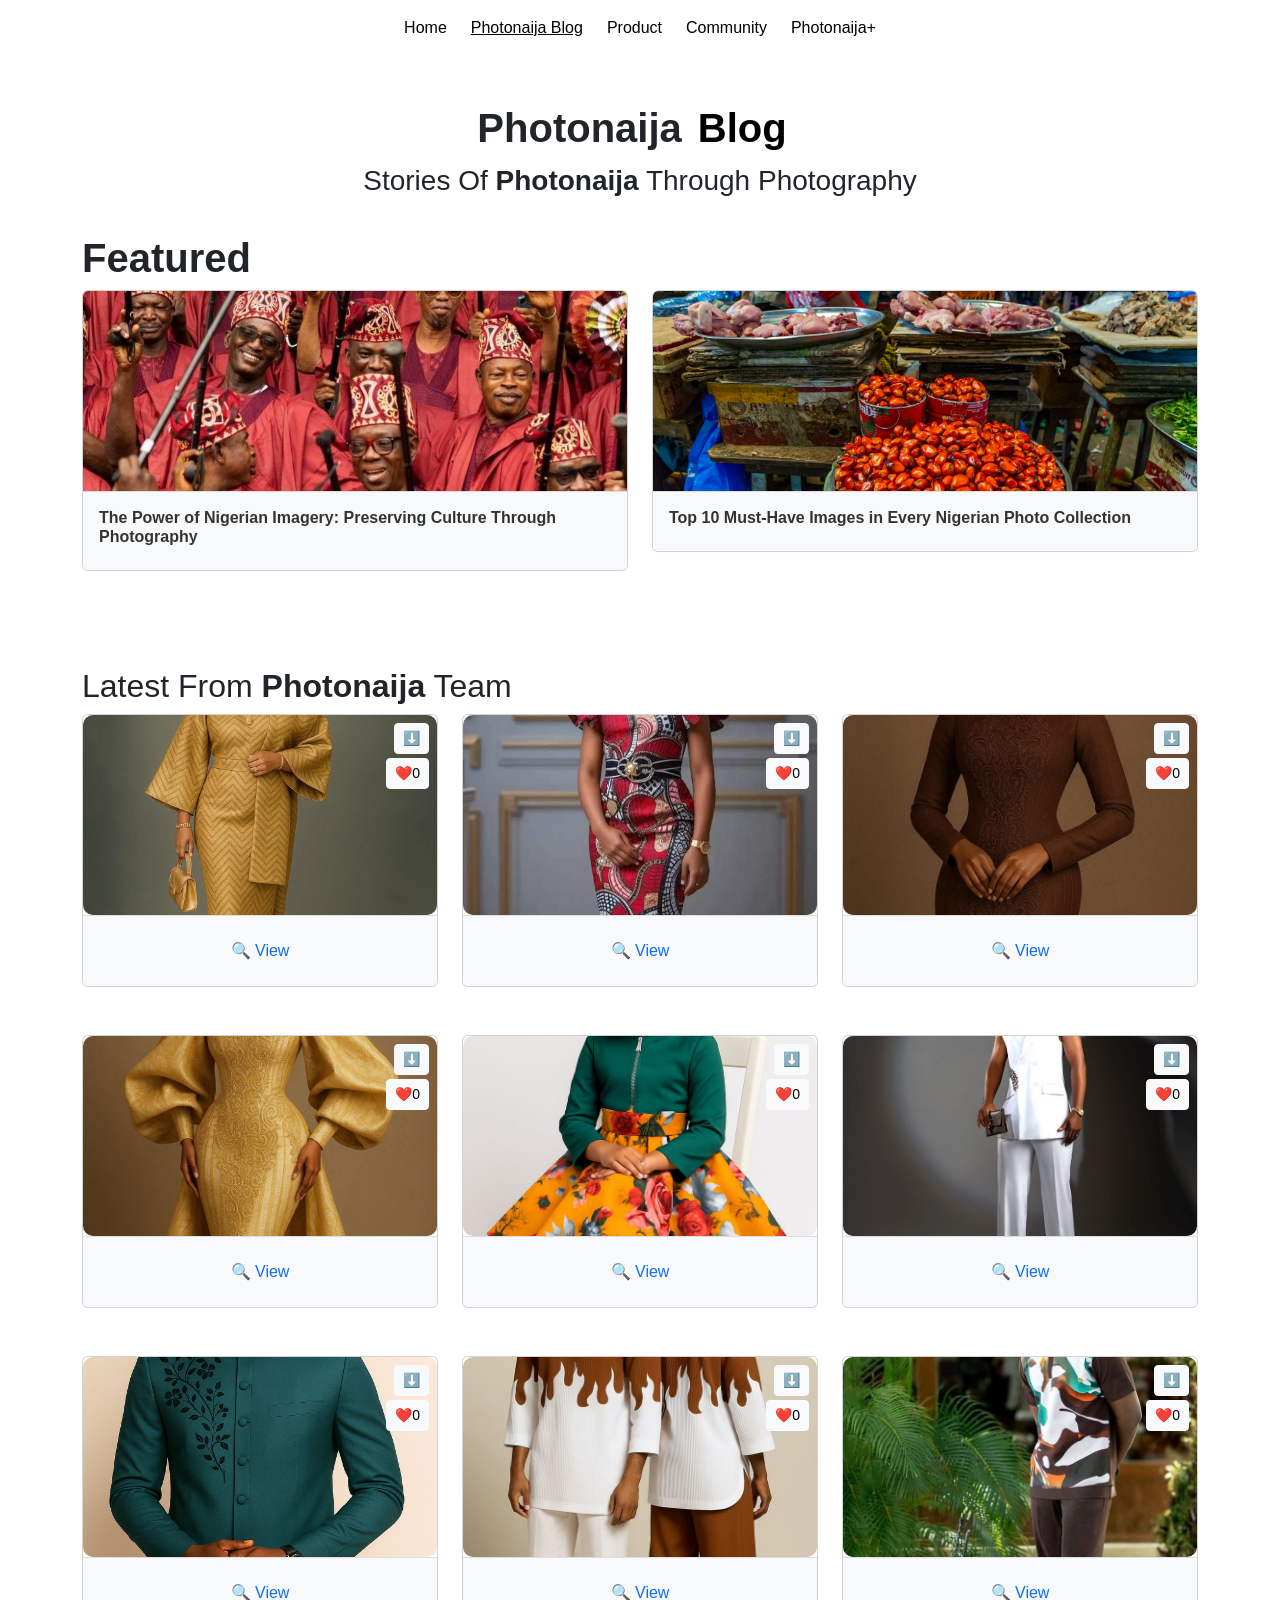
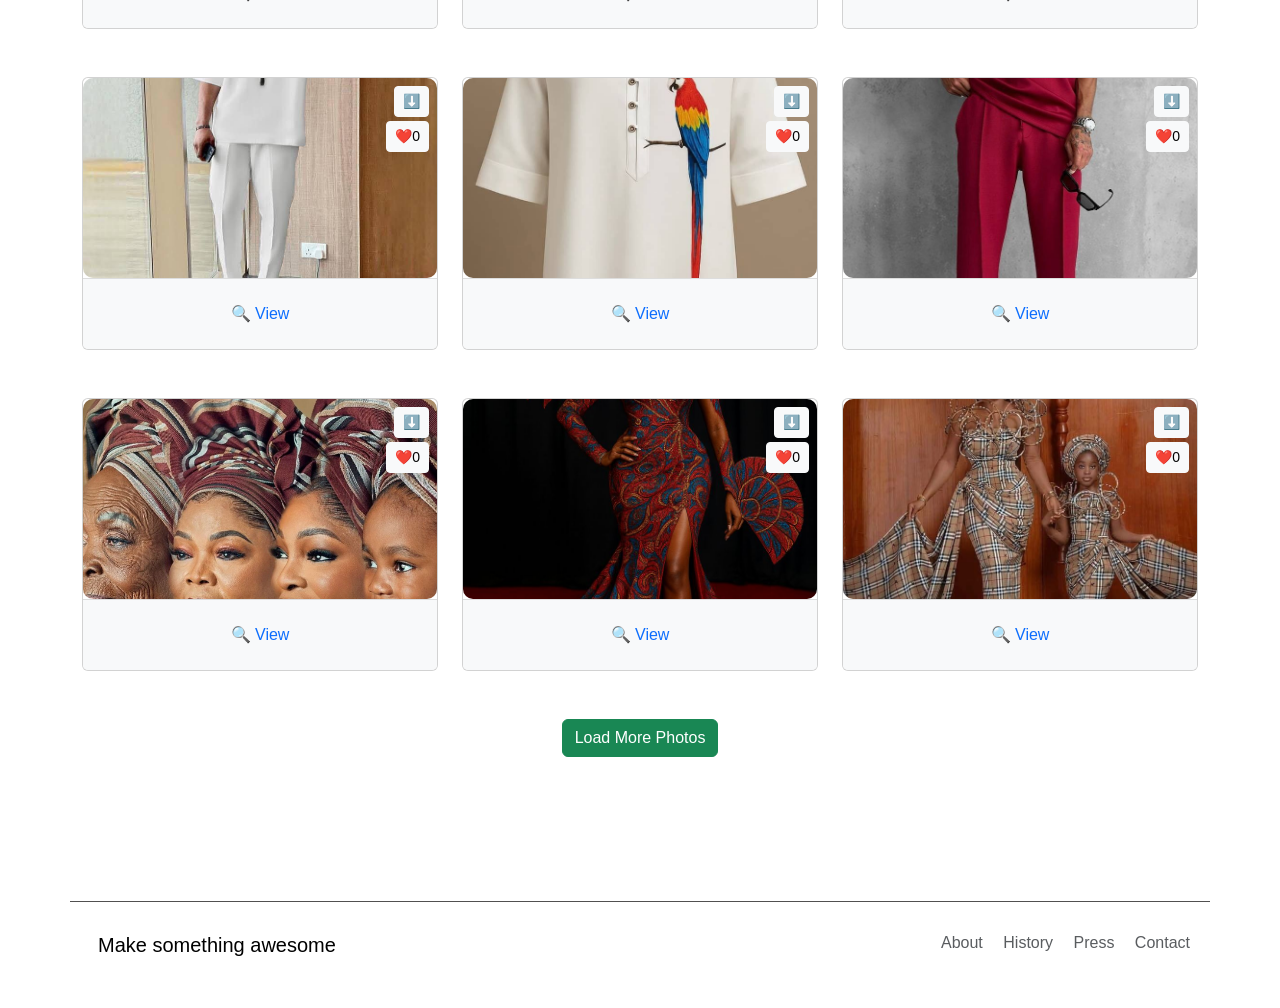
==== commit a8842eac: "Photonaija___" ====
--- a/Html/blog.html
+++ b/Html/blog.html
@@ -32,7 +32,7 @@
 <!-- Hero Section -->
  <section id="blog_">
 <section class="hero">
-<div class="container text-center pt-5 mt-5">
+<div class="container text-center mt-5">
   <h1><span class="fw-bold">Photonaija<i class="bi bi-camera text-success"></i></span><span class="text-black mx-3 fw-bold">Blog</span></h1>
   <div class="col1">
     <p class="fs-3">Stories Of <span class="fw-bold">Photonaija<i class="bi bi-camera text-success"></i></span> Through Photography</p>
@@ -76,24 +76,23 @@
     </div>
 
 <!--Main-->
-<section class="container pt-3">
+<section class="container pt-3 featured">
     <h1 class="fw-bold">Featured</h1>
     <div class="row">
       <div class="col-md-6 mb-4">
         <div class="card gallery-card">
-        <a href="">
-          <img src="" class="card-img-top" alt="">
+        <a href="/Html/blogpost1.html"><img src="/Images/Blog/Yoruba04____.jpg" class="card-img-top" alt="">
           <div class="card-body">
-            <h5 class="card-title"></h5></a>
-          </div>
-        </div>
-      </div>
+            <h5 class="card-title fs-6">The Power of Nigerian Imagery: Preserving Culture Through Photography</h5></a>
+          </div>
+        </div>
+      </div>
+
       <div class="col-md-6">
         <div class="card gallery-card">
-        <a href="">
-          <img src="" class="card-img-top" alt="">
+        <a href="/Html/blogpost2.html"><img src="/Images/Blog/market.jpg" class="card-img-top" alt="">
           <div class="card-body">
-            <h5 class="card-title"></h5></a>
+            <h5 class="card-title fs-6">Top 10 Must-Have Images in Every Nigerian Photo Collection</h5></a>
           </div>
         </div>
       </div>
@@ -297,15 +296,15 @@
      
        <div class="col-sm-4 mb-4">
         <div class="card gallery-card position-relative overflow-hidden mb-4">
-          <img src="" class="card-img-top img-fluid gallery-img" alt="">
-          <div class="overlay-buttons position-absolute top-0 end-0 m-2 d-flex          flex-column align-items-end" style="display: none;">
-          <a href="" download class="btn btn-sm btn-light mb-1 protected" title="Download">⬇️</a>
-          <button class="btn btn-sm btn-light" onclick="likeImage(this)" title="Like">
-          ❤️<span class="like-count">0</span>
-          </button>
-          </div>
-        <div class="card-body text-center">
-          <button class="btn btn-link text-decoration-none" onclick="openModal('')">🔍 View
+          <img src="/Images/Blog/culture____1.jpg" class="card-img-top img-fluid gallery-img" alt="">
+          <div class="overlay-buttons position-absolute top-0 end-0 m-2 d-flex          flex-column align-items-end" style="display: none;">
+          <a href="/Images/Blog/culture____1.jpg" download class="btn btn-sm btn-light mb-1 protected" title="Download">⬇️</a>
+          <button class="btn btn-sm btn-light" onclick="likeImage(this)" title="Like">
+          ❤️<span class="like-count">0</span>
+          </button>
+          </div>
+        <div class="card-body text-center">
+          <button class="btn btn-link text-decoration-none" onclick="openModal('/Images/Blog/culture____1.jpg')">🔍 View
           </button>
         </div>
         </div>
@@ -313,15 +312,15 @@
      
        <div class="col-sm-4 mb-4">
         <div class="card gallery-card position-relative overflow-hidden mb-4">
-          <img src="" class="card-img-top img-fluid gallery-img" alt="">
-          <div class="overlay-buttons position-absolute top-0 end-0 m-2 d-flex          flex-column align-items-end" style="display: none;">
-          <a href="" download class="btn btn-sm btn-light mb-1 protected" title="Download">⬇️</a>
-          <button class="btn btn-sm btn-light" onclick="likeImage(this)" title="Like">
-          ❤️<span class="like-count">0</span>
-          </button>
-          </div>
-        <div class="card-body text-center">
-          <button class="btn btn-link text-decoration-none" onclick="openModal('')">🔍 View
+          <img src="/Images/Blog/style.jpg" class="card-img-top img-fluid gallery-img" alt="">
+          <div class="overlay-buttons position-absolute top-0 end-0 m-2 d-flex          flex-column align-items-end" style="display: none;">
+          <a href="/Images/Blog/style.jpg" download class="btn btn-sm btn-light mb-1 protected" title="Download">⬇️</a>
+          <button class="btn btn-sm btn-light" onclick="likeImage(this)" title="Like">
+          ❤️<span class="like-count">0</span>
+          </button>
+          </div>
+        <div class="card-body text-center">
+          <button class="btn btn-link text-decoration-none" onclick="openModal('/Images/Blog/style.jpg')">🔍 View
           </button>
         </div>
         </div>
@@ -329,15 +328,15 @@
       
        <div class="col-sm-4 mb-4">
         <div class="card gallery-card position-relative overflow-hidden mb-4">
-          <img src="" class="card-img-top img-fluid gallery-img" alt="">
-          <div class="overlay-buttons position-absolute top-0 end-0 m-2 d-flex          flex-column align-items-end" style="display: none;">
-          <a href="" download class="btn btn-sm btn-light mb-1 protected" title="Download">⬇️</a>
-          <button class="btn btn-sm btn-light" onclick="likeImage(this)" title="Like">
-          ❤️<span class="like-count">0</span>
-          </button>
-          </div>
-        <div class="card-body text-center">
-          <button class="btn btn-link text-decoration-none" onclick="openModal('')">🔍 View
+          <img src="/Images/Blog/fashion____.jpg" class="card-img-top img-fluid gallery-img" alt="">
+          <div class="overlay-buttons position-absolute top-0 end-0 m-2 d-flex          flex-column align-items-end" style="display: none;">
+          <a href="/Images/Blog/fashion____.jpg" download class="btn btn-sm btn-light mb-1 protected" title="Download">⬇️</a>
+          <button class="btn btn-sm btn-light" onclick="likeImage(this)" title="Like">
+          ❤️<span class="like-count">0</span>
+          </button>
+          </div>
+        <div class="card-body text-center">
+          <button class="btn btn-link text-decoration-none" onclick="openModal('/Images/Blog/fashion____.jpg')">🔍 View
           </button>
         </div>
         </div>
@@ -347,15 +346,15 @@
     <div class="row gallery-group">                   <!--Group2-->
          <div class="col-sm-4 mb-4">
         <div class="card gallery-card position-relative overflow-hidden mb-4">
-          <img src="" class="card-img-top img-fluid gallery-img" alt="">
-          <div class="overlay-buttons position-absolute top-0 end-0 m-2 d-flex          flex-column align-items-end" style="display: none;">
-          <a href="" download class="btn btn-sm btn-light mb-1 protected" title="Download">⬇️</a>
-          <button class="btn btn-sm btn-light" onclick="likeImage(this)" title="Like">
-          ❤️<span class="like-count">0</span>
-          </button>
-          </div>
-        <div class="card-body text-center">
-          <button class="btn btn-link text-decoration-none" onclick="openModal('')">🔍 View
+          <img src="/Images/Blog/Ankara short gown.jpg" class="card-img-top img-fluid gallery-img" alt="Ankara">
+          <div class="overlay-buttons position-absolute top-0 end-0 m-2 d-flex          flex-column align-items-end" style="display: none;">
+          <a href="/Images/Blog/Ankara short gown.jpg" download class="btn btn-sm btn-light mb-1 protected" title="Download">⬇️</a>
+          <button class="btn btn-sm btn-light" onclick="likeImage(this)" title="Like">
+          ❤️<span class="like-count">0</span>
+          </button>
+          </div>
+        <div class="card-body text-center">
+          <button class="btn btn-link text-decoration-none" onclick="openModal('/Images/Blog/Ankara short gown.jpg')">🔍 View
           </button>
         </div>
         </div>
@@ -363,15 +362,15 @@
 
        <div class="col-sm-4 mb-4">
         <div class="card gallery-card position-relative overflow-hidden mb-4">
-          <img src="" class="card-img-top img-fluid gallery-img" alt="">
-          <div class="overlay-buttons position-absolute top-0 end-0 m-2 d-flex          flex-column align-items-end" style="display: none;">
-          <a href="" download class="btn btn-sm btn-light mb-1 protected" title="Download">⬇️</a>
-          <button class="btn btn-sm btn-light" onclick="likeImage(this)" title="Like">
-          ❤️<span class="like-count">0</span>
-          </button>
-          </div>
-        <div class="card-body text-center">
-          <button class="btn btn-link text-decoration-none" onclick="openModal('')">🔍 View
+          <img src="/Images/Blog/Ankara___.jpg" class="card-img-top img-fluid gallery-img" alt="Ankara">
+          <div class="overlay-buttons position-absolute top-0 end-0 m-2 d-flex          flex-column align-items-end" style="display: none;">
+          <a href="/Images/Blog/Ankara___.jpg" download class="btn btn-sm btn-light mb-1 protected" title="Download">⬇️</a>
+          <button class="btn btn-sm btn-light" onclick="likeImage(this)" title="Like">
+          ❤️<span class="like-count">0</span>
+          </button>
+          </div>
+        <div class="card-body text-center">
+          <button class="btn btn-link text-decoration-none" onclick="openModal('/Images/Blog/Ankara___.jpg')">🔍 View
           </button>
         </div>
         </div>
@@ -379,63 +378,63 @@
       
       <div class="col-sm-4 mb-4">
         <div class="card gallery-card position-relative overflow-hidden mb-4">
-          <img src="" class="card-img-top img-fluid gallery-img" alt="">
-          <div class="overlay-buttons position-absolute top-0 end-0 m-2 d-flex          flex-column align-items-end" style="display: none;">
-          <a href="" download class="btn btn-sm btn-light mb-1 protected" title="Download">⬇️</a>
-          <button class="btn btn-sm btn-light" onclick="likeImage(this)" title="Like">
-          ❤️<span class="like-count">0</span>
-          </button>
-          </div>
-        <div class="card-body text-center">
-          <button class="btn btn-link text-decoration-none" onclick="openModal('')">🔍 View
-          </button>
-        </div>
-        </div>
-      </div>
-
-      <div class="col-sm-4 mb-4">
-        <div class="card gallery-card position-relative overflow-hidden mb-4">
-          <img src="" class="card-img-top img-fluid gallery-img" alt="">
-          <div class="overlay-buttons position-absolute top-0 end-0 m-2 d-flex          flex-column align-items-end" style="display: none;">
-          <a href="" download class="btn btn-sm btn-light mb-1 protected" title="Download">⬇️</a>
-          <button class="btn btn-sm btn-light" onclick="likeImage(this)" title="Like">
-          ❤️<span class="like-count">0</span>
-          </button>
-          </div>
-        <div class="card-body text-center">
-          <button class="btn btn-link text-decoration-none" onclick="openModal('')">🔍 View
-          </button>
-        </div>
-        </div>
-      </div>
-
-      <div class="col-sm-4 mb-4">
-        <div class="card gallery-card position-relative overflow-hidden mb-4">
-          <img src="" class="card-img-top img-fluid gallery-img" alt="">
-          <div class="overlay-buttons position-absolute top-0 end-0 m-2 d-flex          flex-column align-items-end" style="display: none;">
-          <a href="" download class="btn btn-sm btn-light mb-1 protected" title="Download">⬇️</a>
-          <button class="btn btn-sm btn-light" onclick="likeImage(this)" title="Like">
-          ❤️<span class="like-count">0</span>
-          </button>
-          </div>
-        <div class="card-body text-center">
-          <button class="btn btn-link text-decoration-none" onclick="openModal('')">🔍 View
-          </button>
-        </div>
-        </div>
-      </div>
-
-      <div class="col-sm-4 mb-4">
-        <div class="card gallery-card position-relative overflow-hidden mb-4">
-          <img src="" class="card-img-top img-fluid gallery-img" alt="">
-          <div class="overlay-buttons position-absolute top-0 end-0 m-2 d-flex          flex-column align-items-end" style="display: none;">
-          <a href="" download class="btn btn-sm btn-light mb-1 protected" title="Download">⬇️</a>
-          <button class="btn btn-sm btn-light" onclick="likeImage(this)" title="Like">
-          ❤️<span class="like-count">0</span>
-          </button>
-          </div>
-        <div class="card-body text-center">
-          <button class="btn btn-link text-decoration-none" onclick="openModal('')">🔍 View
+          <img src="/Images/Blog/bean cake.jpg" class="card-img-top img-fluid gallery-img" alt="Food">
+          <div class="overlay-buttons position-absolute top-0 end-0 m-2 d-flex          flex-column align-items-end" style="display: none;">
+          <a href="/Images/Blog/bean cake.jpg" download class="btn btn-sm btn-light mb-1 protected" title="Download">⬇️</a>
+          <button class="btn btn-sm btn-light" onclick="likeImage(this)" title="Like">
+          ❤️<span class="like-count">0</span>
+          </button>
+          </div>
+        <div class="card-body text-center">
+          <button class="btn btn-link text-decoration-none" onclick="openModal('/Images/Blog/bean cake.jpg')">🔍 View
+          </button>
+        </div>
+        </div>
+      </div>
+
+      <div class="col-sm-4 mb-4">
+        <div class="card gallery-card position-relative overflow-hidden mb-4">
+          <img src="/Images/Blog/Donuts.jpg" class="card-img-top img-fluid gallery-img" alt="Donuts">
+          <div class="overlay-buttons position-absolute top-0 end-0 m-2 d-flex          flex-column align-items-end" style="display: none;">
+          <a href="/Images/Blog/Donuts.jpg" download class="btn btn-sm btn-light mb-1 protected" title="Download">⬇️</a>
+          <button class="btn btn-sm btn-light" onclick="likeImage(this)" title="Like">
+          ❤️<span class="like-count">0</span>
+          </button>
+          </div>
+        <div class="card-body text-center">
+          <button class="btn btn-link text-decoration-none" onclick="openModal('/Images/Blog/Donuts.jpg')">🔍 View
+          </button>
+        </div>
+        </div>
+      </div>
+
+      <div class="col-sm-4 mb-4">
+        <div class="card gallery-card position-relative overflow-hidden mb-4">
+          <img src="/Images/Blog/Dress.jpg" class="card-img-top img-fluid gallery-img" alt="Dress">
+          <div class="overlay-buttons position-absolute top-0 end-0 m-2 d-flex          flex-column align-items-end" style="display: none;">
+          <a href="/Images/Blog/Dress.jpg" download class="btn btn-sm btn-light mb-1 protected" title="Download">⬇️</a>
+          <button class="btn btn-sm btn-light" onclick="likeImage(this)" title="Like">
+          ❤️<span class="like-count">0</span>
+          </button>
+          </div>
+        <div class="card-body text-center">
+          <button class="btn btn-link text-decoration-none" onclick="openModal('/Images/Blog/Dress.jpg')">🔍 View
+          </button>
+        </div>
+        </div>
+      </div>
+
+      <div class="col-sm-4 mb-4">
+        <div class="card gallery-card position-relative overflow-hidden mb-4">
+          <img src="/Images/Blog/Dress_.jpg" class="card-img-top img-fluid gallery-img" alt="Dress">
+          <div class="overlay-buttons position-absolute top-0 end-0 m-2 d-flex          flex-column align-items-end" style="display: none;">
+          <a href="/Images/Blog/Dress_.jpg" download class="btn btn-sm btn-light mb-1 protected" title="Download">⬇️</a>
+          <button class="btn btn-sm btn-light" onclick="likeImage(this)" title="Like">
+          ❤️<span class="like-count">0</span>
+          </button>
+          </div>
+        <div class="card-body text-center">
+          <button class="btn btn-link text-decoration-none" onclick="openModal('/Images/Blog/Dress_.jpg')">🔍 View
           </button>
         </div>
         </div>
@@ -1313,7 +1312,7 @@
     </div>
 
 <!--button to load more images-->
-<div class="text-center my-4"> 
+<div class="text-center"> 
   <button id="loadMoreBtn" class="btn btn-success mb-5">Load More Photos</button>
 </div>
 </section>
@@ -1341,14 +1340,20 @@
 
       <!-- Footer Links -->
       <div class="col-md-6 text-end">
-        <a href="#" class="text-muted text-decoration-none me-3">About</a>
-        <a href="#" class="text-muted text-decoration-none me-3">History</a>
-        <a href="#" class="text-muted text-decoration-none me-3">Press</a>
-        <a href="#" class="text-muted text-decoration-none">Contact</a>
+        <a href="javascript:void(0)" class="text-muted text-decoration-none me-3" onclick="openPopup('about')">About</a>
+        <a href="javascript:void(0)" class="text-muted text-decoration-none me-3" onclick="openPopup('history')">History</a>
+        <a href="javascript:void(0)" class="text-muted text-decoration-none me-3" onclick="openPopup('press')">Press</a>
+        <a href="javascript:void(0)" class="text-muted text-decoration-none" onclick="openPopup('contact')">Contact</a>
       </div>
     </div>
   </div>
 </footer>
+
+<!--modal for links-->
+<div id="popupBox" class="popup-box shadow p-4 mb-5 bg-white rounded d-none position-fixed"     style="bottom: 80px; right: 30px; z-index: 1050; max-width: 360px;">
+  <button class="btn-close float-end" onclick="closePopup()"></button>
+  <div id="popupContent" class="mt-3 text-dark small"></div>
+</div>
 
 <script src="https://cdn.jsdelivr.net/npm/bootstrap@5.3.3/dist/js/bootstrap.bundle.min.js" integrity="sha384-YvpcrYf0tY3lHB60NNkmXc5s9fDVZLESaAA55NDzOxhy9GkcIdslK1eN7N6jIeHz" crossorigin="anonymous"></script>
 <script src="/Script/button.js"></script>
--- a/CSS/style.css
+++ b/CSS/style.css
@@ -83,9 +83,21 @@
   color: #333;
 }
 
+.zoom-img {
+  transition: transform 0.4s ease, box-shadow 0.3s ease;
+}
+.zoom-img:hover {
+  transform: scale(1.03);
+  box-shadow: 0 10px 25px rgba(0,0,0,0.2);
+}
+
 .card-text {
-  font-size: 0.95rem;
-  color: #555;
+  /* font-size: 0.95rem;
+  color: #555; */
+}
+
+.featured a {
+  text-decoration: none;
 }
 
 .card-body {
@@ -111,6 +123,17 @@
   max-width: 100%;
   justify-items: center;
 } */
+
+/* Modal for the links in the footer of the blog */
+.popup-box {
+  animation: fadeIn 0.4s ease-in-out;
+}
+
+@keyframes fadeIn {
+  from { opacity: 0; transform: translateY(10px); }
+  to { opacity: 1; transform: translateY(0); }
+}
+
 
 /* photonaija logo*/
 #photo-naija a:hover {
@@ -174,12 +197,6 @@
 }
 
 /* search icon */
-@media (max-width: 767.98px) {
-  .bi-search {
-    position: absolute;
-    top: 0;
-  }
-}
 
 
 /*Explore Categories Section*/
@@ -615,7 +632,6 @@
 .card:hover .download-btn {
   display: block;
 }
-
 
 /* photo upload */
 .uploaded-photo {
